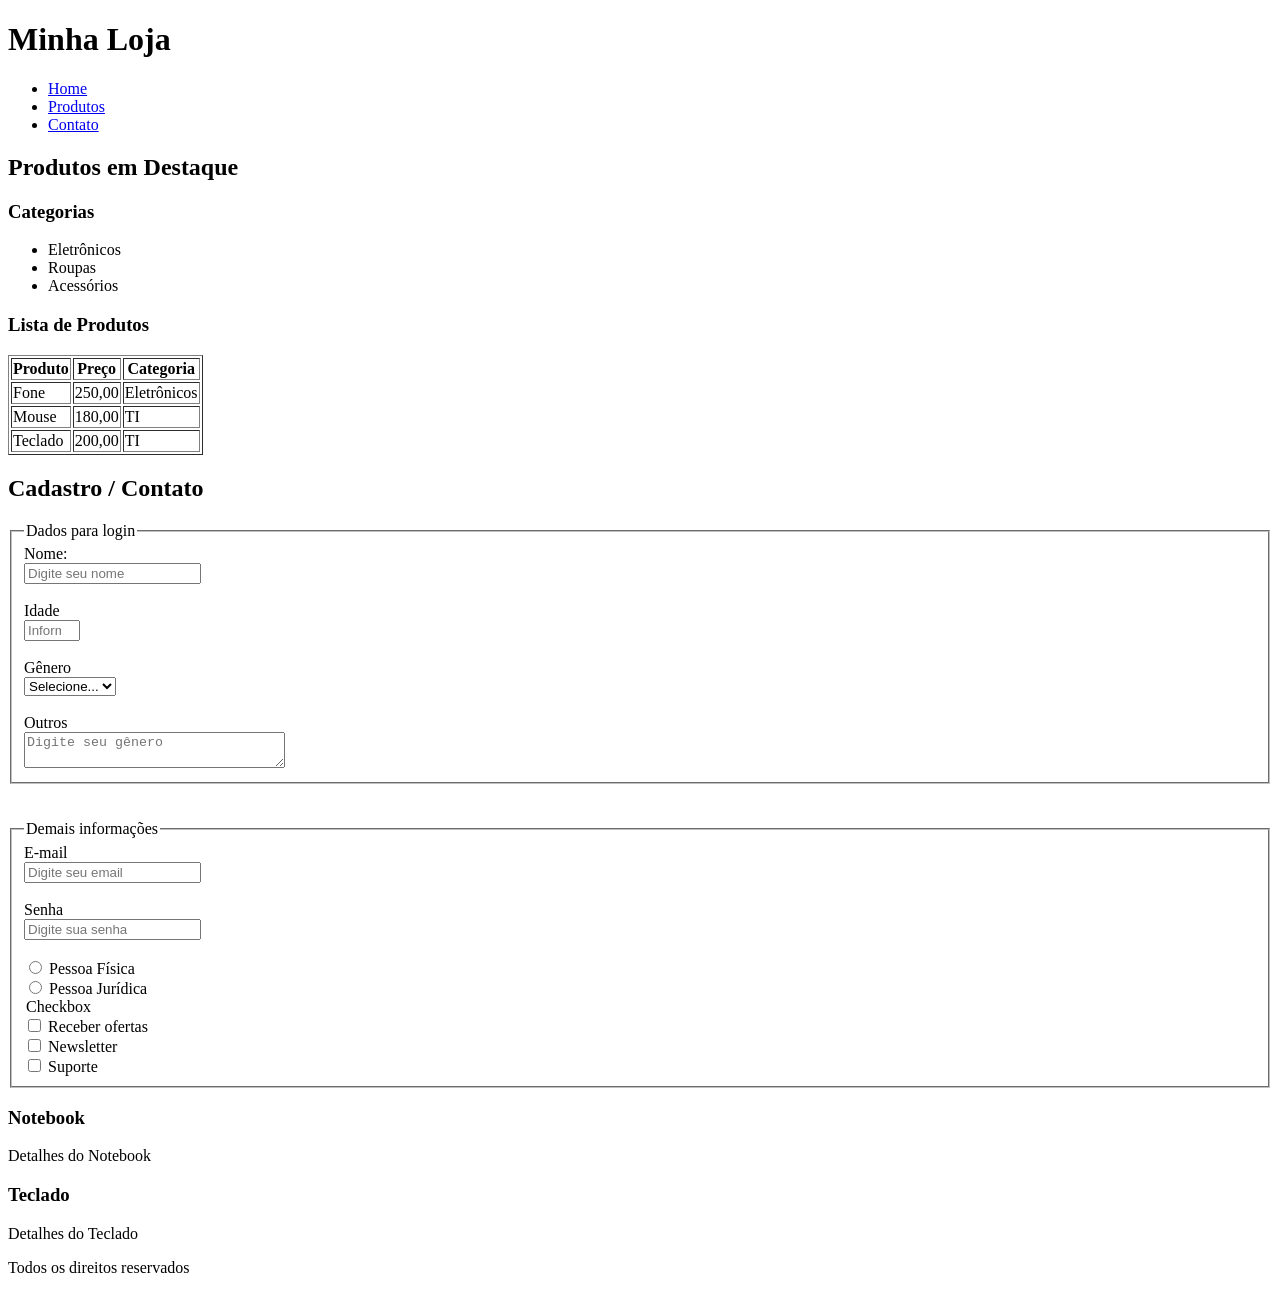
==== index.html @ afaea358 "formulario index" ====
<!DOCTYPE html>
<html lang="pt-BR">
<head>
  <meta charset="UTF-8" />
  <meta name="viewport" content="width=device-width, initial-scale=1.0" />
  <title>Minha Loja</title>
</head>
<body>

  <!-- Cabeçalho -->
  <header class="header">
    <h1>Minha Loja</h1>

    <nav class="nav-menu">
      <ul>
        <li><a href="#home">Home</a></li>
        <li><a href="#produtos">Produtos</a></li>
        <li><a href="#contato">Contato</a></li>
      </ul>
    </nav>
  </header>

  <main id="home">

    <!-- Produtos -->
    <section class="products" id="produtos">
      <h2>Produtos em Destaque</h2>

      <!-- Lista de categorias -->
      <aside class="categories">
        <h3>Categorias</h3>

        <ul>
          <li>Eletrônicos</li>
          <li>Roupas</li>
          <li>Acessórios</li>
        </ul>
      </aside>

      <!-- Tabela de produtos -->
      <section class="product-list">
        <h3>Lista de Produtos</h3>

        <table border="1">
          <thead>
            <tr>
              <th>Produto</th>
              <th>Preço</th>
              <th>Categoria</th>
            </tr>
          </thead>

          <tbody>
            <tr>
              <td>Fone</td>
              <td>250,00</td>
              <td>Eletrônicos</td>
            </tr>

            <tr>
              <td>Mouse</td>
              <td>180,00</td>
              <td>TI</td>
            </tr>

            <tr>
              <td>Teclado</td>
              <td>200,00</td>
              <td>TI</td>
            </tr>
          </tbody>
        </table>
      </section>

      <!--Formulário-->
      <section id="contato">
        <h2>Cadastro / Contato</h2>
        <form class="form-contato" method="post" action="servidor.php">
         
         <fieldset>
         <legend>Dados para login</legend>
          <label for="nome">Nome:</label> <br />
          <input
          type="text"
          name="nome"
          id="nome"
          placeholder="Digite seu nome"
          required
          minlength="3"
          />
          <br> <br>

          <label for="idade">Idade</label> <br />
          <input
          type="number"
          name="idade"
          id="idade"
          placeholder="Informe sua idade"
          min="18"
          max="120"
          required/>
          <br> <br>

      
          <label for="genero">Gênero</label> <br />
          <select name="category" id="genero">
          <option value="">Selecione...</option>
          <option value="feminino">Feminino</option>
          <option value="masculino">Masculino</option>
          <option value="outro">Outro</option>
          </select>
          <br> <br>
          
          <label for="genero">Outros</label> <br />
          <textarea 
          id="outro" 
          name="outro" 
          rows="2" 
          cols="30"
          maxlength="25" 
          placeholder="Digite seu gênero"></textarea>

          </fieldset>
          <br> <br>
          
          <fieldset>
          <legend>Demais informações</legend>
          <label for="email">E-mail</label> <br>
          <input
          type="email"
          name="email"
          id="email"
          placeholder="Digite seu email"
          required />
          <br> <br>

          <label for="senha">Senha</label> <br />
          <input
          type="password"
          name="senha"
          id="senha"
          placeholder="Digite sua senha"
          required
          minlength="8"/>

          <br />
          <br />
          
          <input type="radio" name="client-type" id="radio-pf" value="pf" />
          <label for="radio-pf">Pessoa Física</label>
          <br />
          <input type="radio" name="client-type" id="radio-pj" value="pj" />
          <label for="radio-pj">Pessoa Jurídica</label>
        
             <legend>Checkbox</legend>
          <input
          type="checkbox"
          name="preferences"
          id="check-offers"
          value="offers"
        />
        <!-- ...value="offers" checked/> deixa pré-selecionado-->
        <label for="check-offers">Receber ofertas</label>
        <br />
        <input
          type="checkbox"
          name="preferences"
          id="check-news"
          value="news"
        />
        <label for="check-news">Newsletter</label>
        <br />
        <input type="checkbox" name="preferences" id="check-sup" value="sup" />
        <label for="check-sup">Suporte</label>

          </fieldset>
          

          
          
        

        </form>
      </section>

      <!-- Artigos -->
      <article>
        <h3>Notebook</h3>
        <p>Detalhes do Notebook</p>
      </article>

      <article>
        <h3>Teclado</h3>
        <p>Detalhes do Teclado</p>
      </article>
    </section>



  </main>

  <footer class="footer">
    <p>Todos os direitos reservados</p>
  </footer>

</body>
</html>
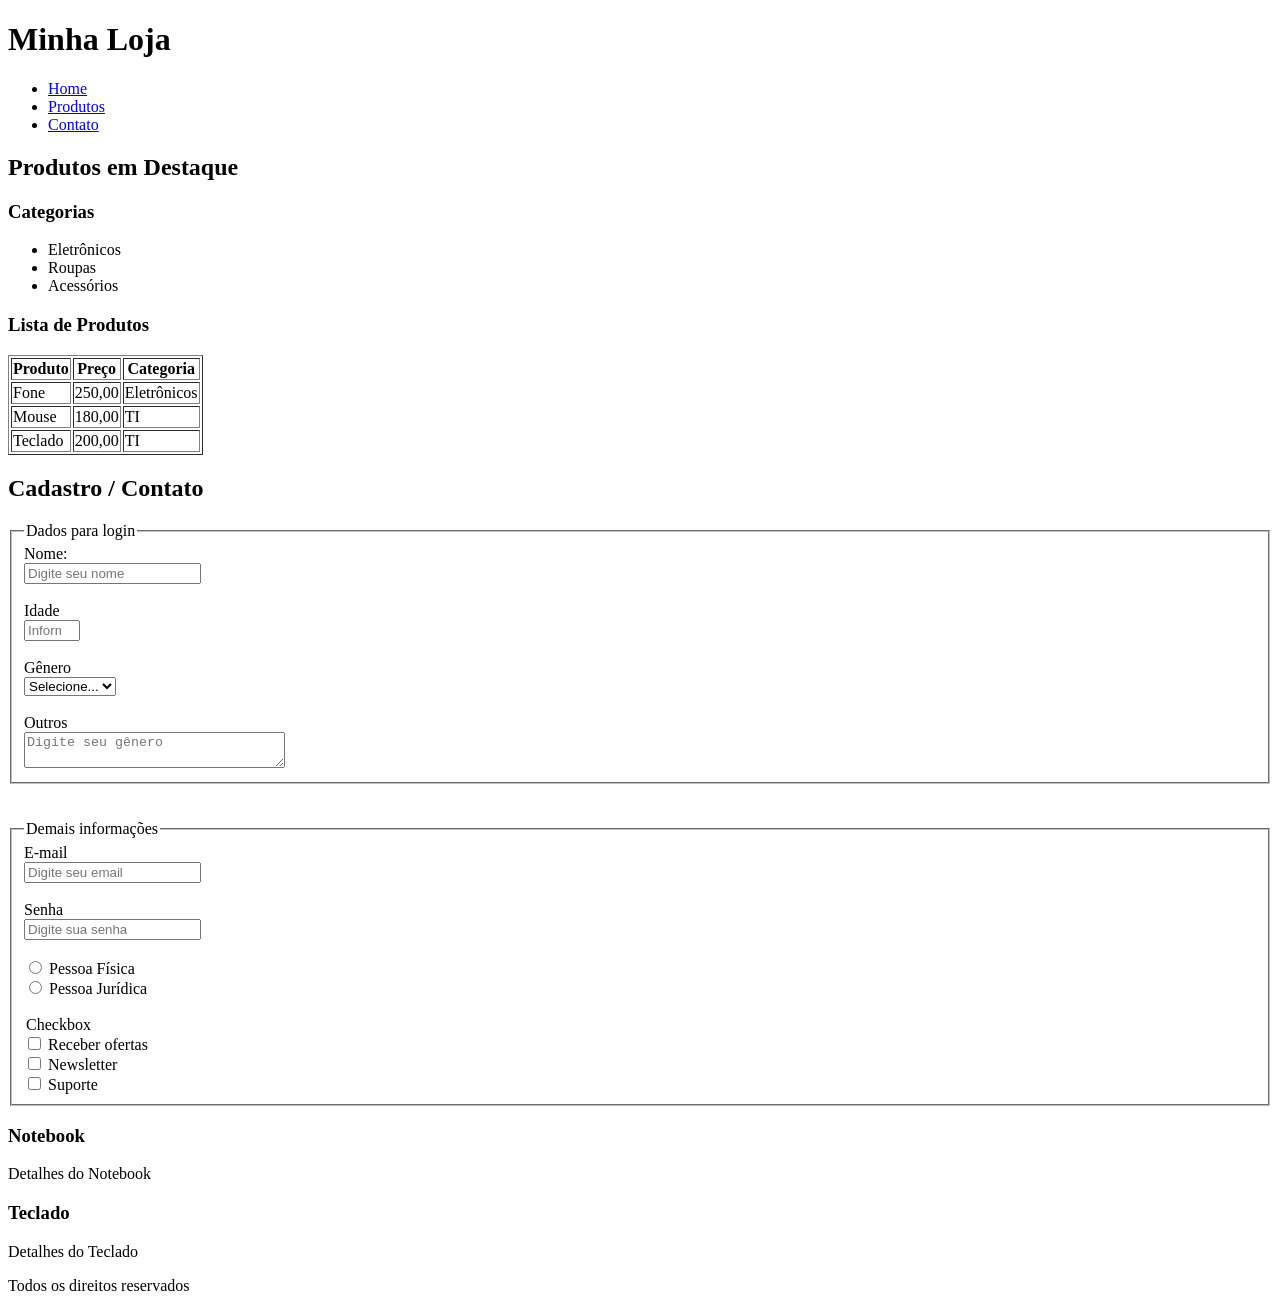
==== commit 6d929fb8: "arquivos multimidia" ====
--- a/index.html
+++ b/index.html
@@ -151,8 +151,9 @@
           <br />
           <input type="radio" name="client-type" id="radio-pj" value="pj" />
           <label for="radio-pj">Pessoa Jurídica</label>
-        
-             <legend>Checkbox</legend>
+            
+          <br> <br>
+          <legend>Checkbox</legend>
           <input
           type="checkbox"
           name="preferences"
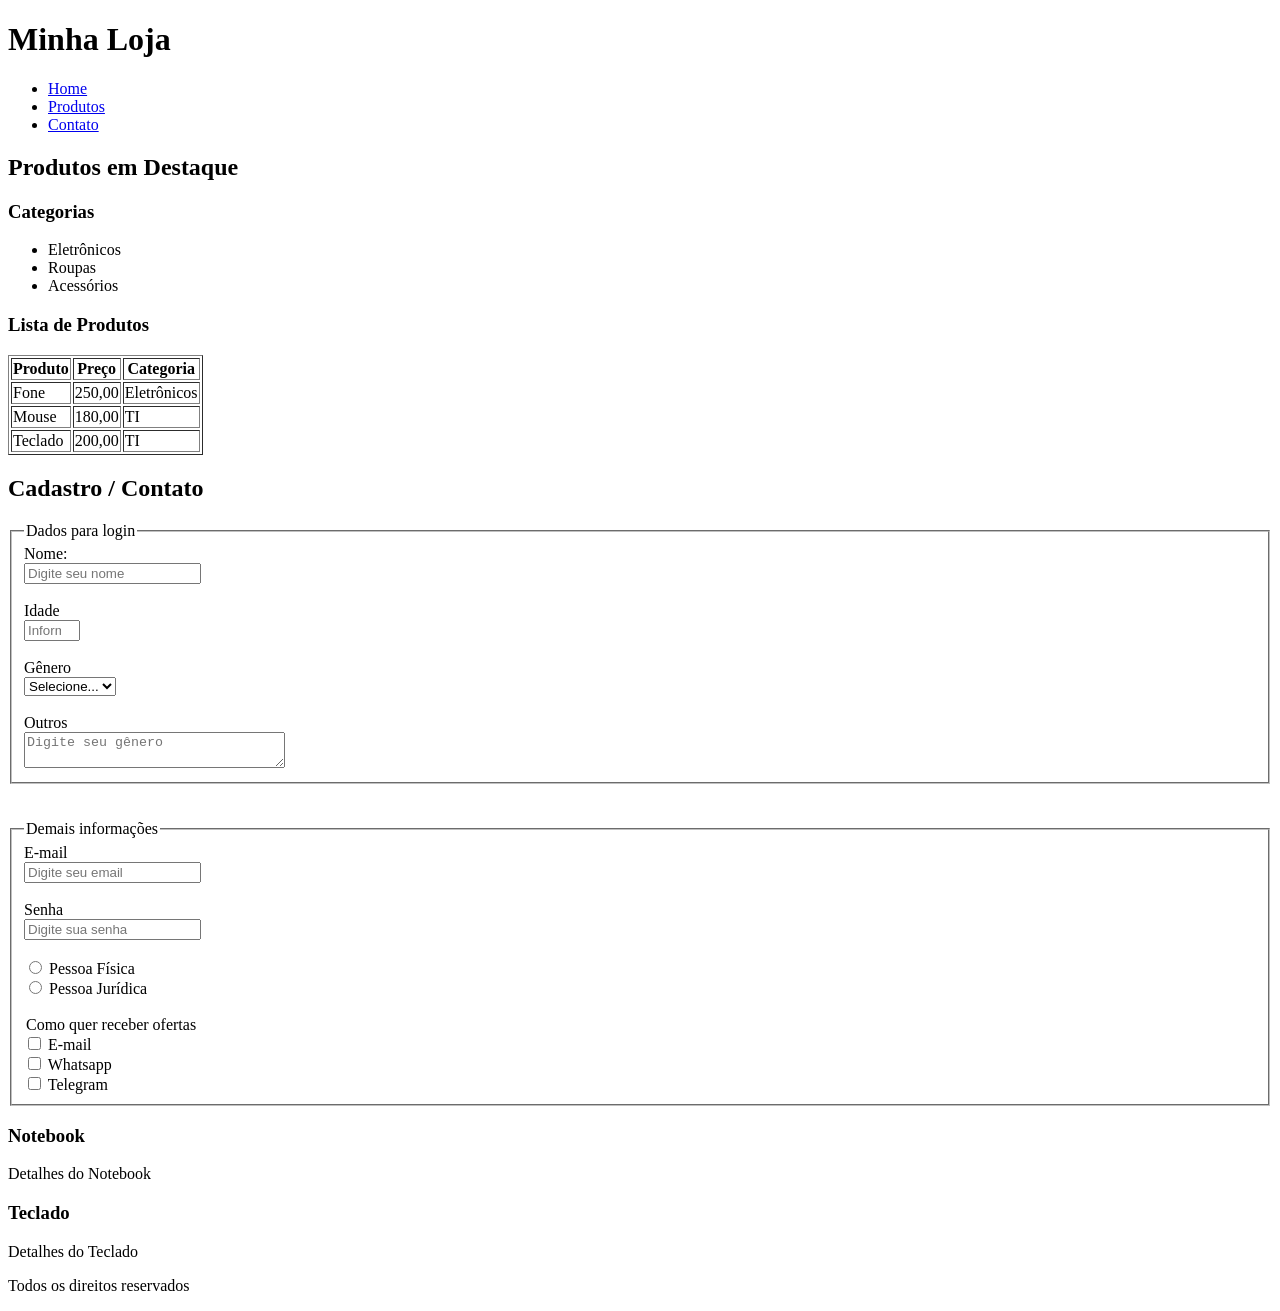
==== commit c6bff115: "criação de imagens.html" ====
--- a/index.html
+++ b/index.html
@@ -1,208 +1,207 @@
-<!DOCTYPE html>
+<!doctype html>
 <html lang="pt-BR">
-<head>
-  <meta charset="UTF-8" />
-  <meta name="viewport" content="width=device-width, initial-scale=1.0" />
-  <title>Minha Loja</title>
-</head>
-<body>
-
-  <!-- Cabeçalho -->
-  <header class="header">
-    <h1>Minha Loja</h1>
-
-    <nav class="nav-menu">
-      <ul>
-        <li><a href="#home">Home</a></li>
-        <li><a href="#produtos">Produtos</a></li>
-        <li><a href="#contato">Contato</a></li>
-      </ul>
-    </nav>
-  </header>
-
-  <main id="home">
-
-    <!-- Produtos -->
-    <section class="products" id="produtos">
-      <h2>Produtos em Destaque</h2>
-
-      <!-- Lista de categorias -->
-      <aside class="categories">
-        <h3>Categorias</h3>
-
+  <head>
+    <meta charset="UTF-8" />
+    <meta name="viewport" content="width=device-width, initial-scale=1.0" />
+    <title>Minha Loja</title>
+  </head>
+  <body>
+    <!-- Cabeçalho -->
+    <header class="header">
+      <h1>Minha Loja</h1>
+
+      <nav class="nav-menu">
         <ul>
-          <li>Eletrônicos</li>
-          <li>Roupas</li>
-          <li>Acessórios</li>
+          <li><a href="#home">Home</a></li>
+          <li><a href="#produtos">Produtos</a></li>
+          <li><a href="#contato">Contato</a></li>
         </ul>
-      </aside>
-
-      <!-- Tabela de produtos -->
-      <section class="product-list">
-        <h3>Lista de Produtos</h3>
-
-        <table border="1">
-          <thead>
-            <tr>
-              <th>Produto</th>
-              <th>Preço</th>
-              <th>Categoria</th>
-            </tr>
-          </thead>
-
-          <tbody>
-            <tr>
-              <td>Fone</td>
-              <td>250,00</td>
-              <td>Eletrônicos</td>
-            </tr>
-
-            <tr>
-              <td>Mouse</td>
-              <td>180,00</td>
-              <td>TI</td>
-            </tr>
-
-            <tr>
-              <td>Teclado</td>
-              <td>200,00</td>
-              <td>TI</td>
-            </tr>
-          </tbody>
-        </table>
+      </nav>
+    </header>
+
+    <main id="home">
+      <!-- Produtos -->
+      <section class="products" id="produtos">
+        <h2>Produtos em Destaque</h2>
+
+        <!-- Lista de categorias -->
+        <aside class="categories">
+          <h3>Categorias</h3>
+
+          <ul>
+            <li>Eletrônicos</li>
+            <li>Roupas</li>
+            <li>Acessórios</li>
+          </ul>
+        </aside>
+
+        <!-- Tabela de produtos -->
+        <section class="product-list">
+          <h3>Lista de Produtos</h3>
+
+          <table border="1">
+            <thead>
+              <tr>
+                <th>Produto</th>
+                <th>Preço</th>
+                <th>Categoria</th>
+              </tr>
+            </thead>
+
+            <tbody>
+              <tr>
+                <td>Fone</td>
+                <td>250,00</td>
+                <td>Eletrônicos</td>
+              </tr>
+
+              <tr>
+                <td>Mouse</td>
+                <td>180,00</td>
+                <td>TI</td>
+              </tr>
+
+              <tr>
+                <td>Teclado</td>
+                <td>200,00</td>
+                <td>TI</td>
+              </tr>
+            </tbody>
+          </table>
+        </section>
+
+        <!--Formulário-->
+        <section id="contato">
+          <h2>Cadastro / Contato</h2>
+          <form class="form-contato" method="post" action="servidor.php">
+            <fieldset>
+              <legend>Dados para login</legend>
+              <label for="nome">Nome:</label> <br />
+              <input
+                type="text"
+                name="nome"
+                id="nome"
+                placeholder="Digite seu nome"
+                required
+                minlength="3"
+              />
+              <br />
+              <br />
+
+              <label for="idade">Idade</label> <br />
+              <input
+                type="number"
+                name="idade"
+                id="idade"
+                placeholder="Informe sua idade"
+                min="18"
+                max="120"
+                required
+              />
+              <br />
+              <br />
+
+              <label for="genero">Gênero</label> <br />
+              <select name="category" id="genero">
+                <option value="">Selecione...</option>
+                <option value="feminino">Feminino</option>
+                <option value="masculino">Masculino</option>
+                <option value="outro">Outro</option>
+              </select>
+              <br />
+              <br />
+
+              <label for="genero">Outros</label> <br />
+              <textarea
+                id="outro"
+                name="outro"
+                rows="2"
+                cols="30"
+                maxlength="25"
+                placeholder="Digite seu gênero"
+              ></textarea>
+            </fieldset>
+            <br />
+            <br />
+
+            <fieldset>
+              <legend>Demais informações</legend>
+              <label for="email">E-mail</label> <br />
+              <input
+                type="email"
+                name="email"
+                id="email"
+                placeholder="Digite seu email"
+                required
+              />
+              <br />
+              <br />
+
+              <label for="senha">Senha</label> <br />
+              <input
+                type="password"
+                name="senha"
+                id="senha"
+                placeholder="Digite sua senha"
+                required
+                minlength="8"
+              />
+
+              <br />
+              <br />
+
+              <input type="radio" name="client-type" id="radio-pf" value="pf" />
+              <label for="radio-pf">Pessoa Física</label>
+              <br />
+              <input type="radio" name="client-type" id="radio-pj" value="pj" />
+              <label for="radio-pj">Pessoa Jurídica</label>
+
+              <br />
+              <br />
+              <legend>Como quer receber ofertas</legend>
+              <input
+                type="checkbox"
+                name="preferences"
+                id="check-offers"
+                value="offers"
+              />
+              <!-- ...value="offers" checked/> deixa pré-selecionado-->
+              <label for="check-offers">E-mail</label>
+              <br />
+              <input
+                type="checkbox"
+                name="preferences"
+                id="check-news"
+                value="news"
+              />
+              <label for="check-news">Whatsapp</label>
+              <br />
+              <input
+                type="checkbox"
+                name="preferences"
+                id="check-sup"
+                value="sup"
+              />
+              <label for="check-sup">Telegram</label>
+            </fieldset>
+          </form>
+        </section>
+
+        <!-- Artigos -->
+        <article>
+          <h3>Notebook</h3>
+          <p>Detalhes do Notebook</p>
+        </article>
+
+        <article>
+          <h3>Teclado</h3>
+          <p>Detalhes do Teclado</p>
+        </article>
       </section>
-
-      <!--Formulário-->
-      <section id="contato">
-        <h2>Cadastro / Contato</h2>
-        <form class="form-contato" method="post" action="servidor.php">
-         
-         <fieldset>
-         <legend>Dados para login</legend>
-          <label for="nome">Nome:</label> <br />
-          <input
-          type="text"
-          name="nome"
-          id="nome"
-          placeholder="Digite seu nome"
-          required
-          minlength="3"
-          />
-          <br> <br>
-
-          <label for="idade">Idade</label> <br />
-          <input
-          type="number"
-          name="idade"
-          id="idade"
-          placeholder="Informe sua idade"
-          min="18"
-          max="120"
-          required/>
-          <br> <br>
-
-      
-          <label for="genero">Gênero</label> <br />
-          <select name="category" id="genero">
-          <option value="">Selecione...</option>
-          <option value="feminino">Feminino</option>
-          <option value="masculino">Masculino</option>
-          <option value="outro">Outro</option>
-          </select>
-          <br> <br>
-          
-          <label for="genero">Outros</label> <br />
-          <textarea 
-          id="outro" 
-          name="outro" 
-          rows="2" 
-          cols="30"
-          maxlength="25" 
-          placeholder="Digite seu gênero"></textarea>
-
-          </fieldset>
-          <br> <br>
-          
-          <fieldset>
-          <legend>Demais informações</legend>
-          <label for="email">E-mail</label> <br>
-          <input
-          type="email"
-          name="email"
-          id="email"
-          placeholder="Digite seu email"
-          required />
-          <br> <br>
-
-          <label for="senha">Senha</label> <br />
-          <input
-          type="password"
-          name="senha"
-          id="senha"
-          placeholder="Digite sua senha"
-          required
-          minlength="8"/>
-
-          <br />
-          <br />
-          
-          <input type="radio" name="client-type" id="radio-pf" value="pf" />
-          <label for="radio-pf">Pessoa Física</label>
-          <br />
-          <input type="radio" name="client-type" id="radio-pj" value="pj" />
-          <label for="radio-pj">Pessoa Jurídica</label>
-            
-          <br> <br>
-          <legend>Checkbox</legend>
-          <input
-          type="checkbox"
-          name="preferences"
-          id="check-offers"
-          value="offers"
-        />
-        <!-- ...value="offers" checked/> deixa pré-selecionado-->
-        <label for="check-offers">Receber ofertas</label>
-        <br />
-        <input
-          type="checkbox"
-          name="preferences"
-          id="check-news"
-          value="news"
-        />
-        <label for="check-news">Newsletter</label>
-        <br />
-        <input type="checkbox" name="preferences" id="check-sup" value="sup" />
-        <label for="check-sup">Suporte</label>
-
-          </fieldset>
-          
-
-          
-          
-        
-
-        </form>
-      </section>
-
-      <!-- Artigos -->
-      <article>
-        <h3>Notebook</h3>
-        <p>Detalhes do Notebook</p>
-      </article>
-
-      <article>
-        <h3>Teclado</h3>
-        <p>Detalhes do Teclado</p>
-      </article>
-    </section>
-
-
-
-  </main>
-
-  <footer class="footer">
-    <p>Todos os direitos reservados</p>
-  </footer>
-
-</body>
-</html>+    </main>
+
+    <footer class="footer">
+      <p>Todos os direitos reservados</p>
+    </footer>
+  </body>
+</html>
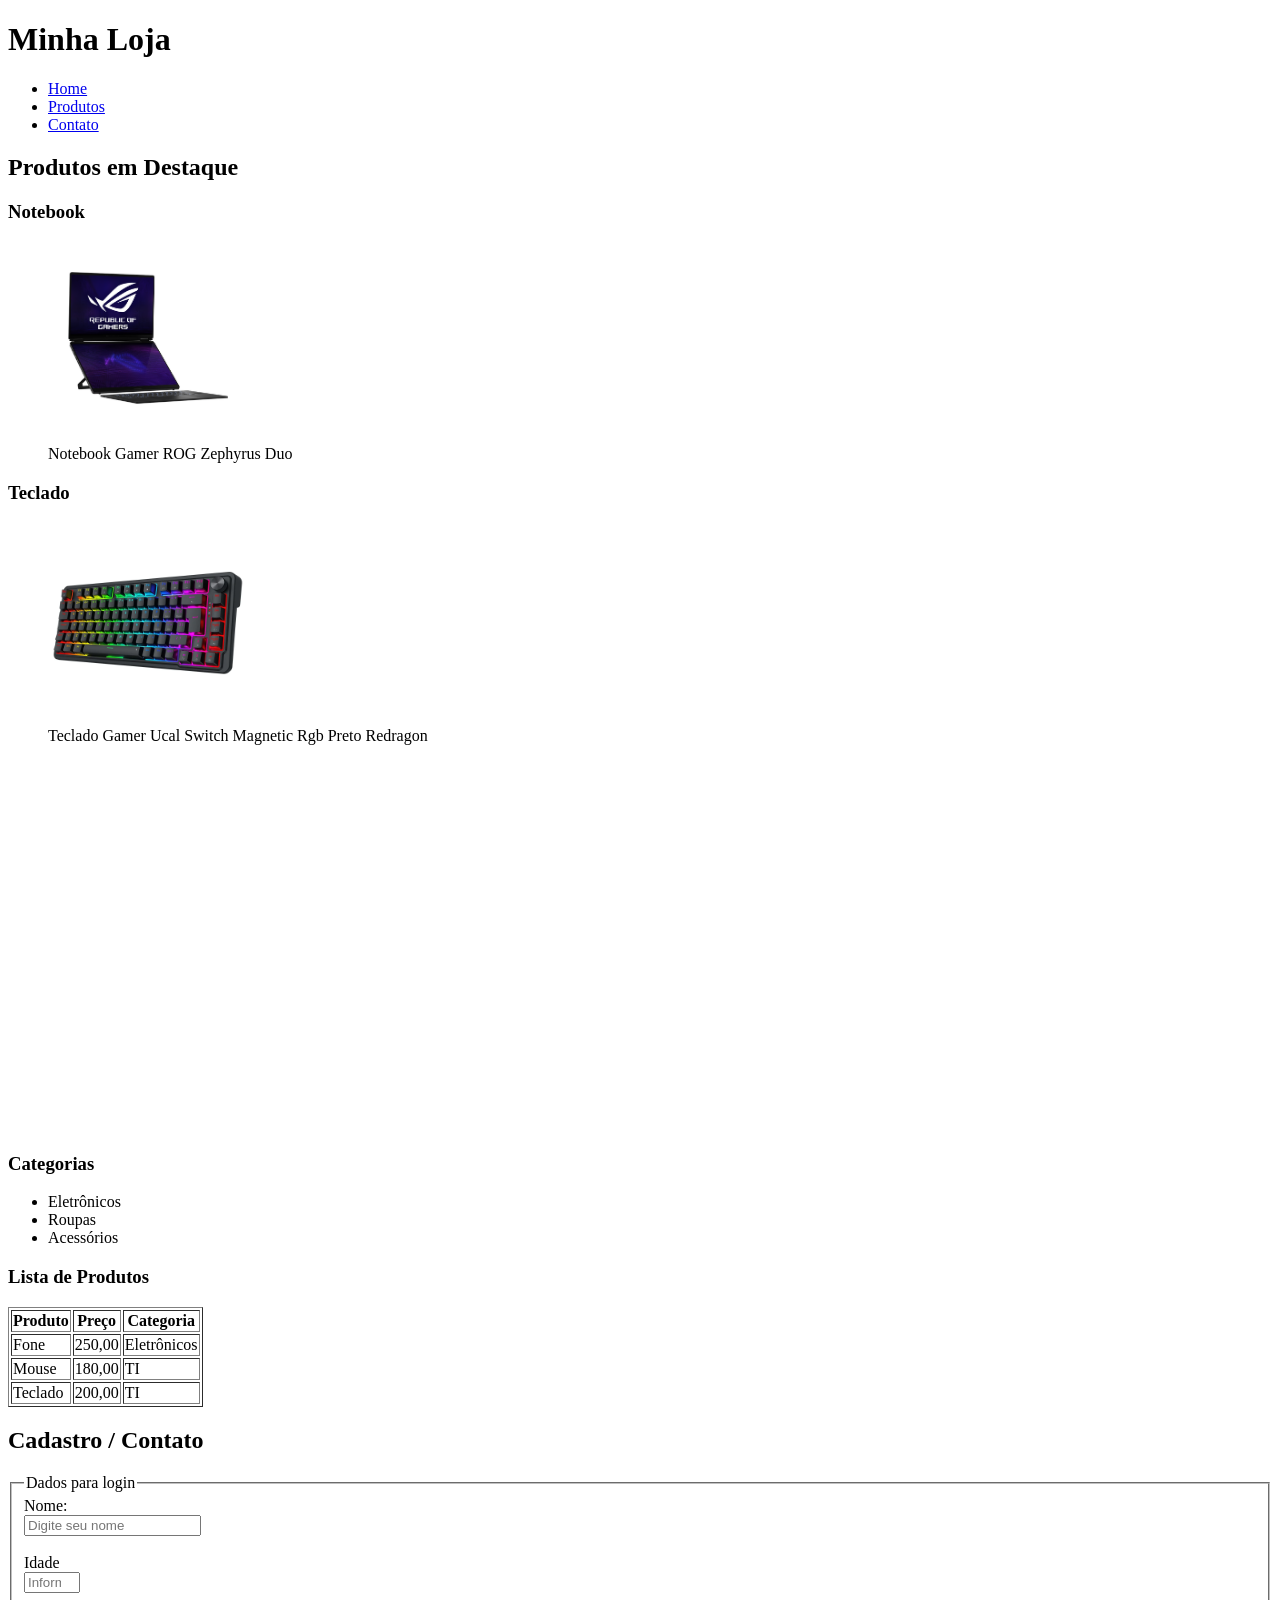
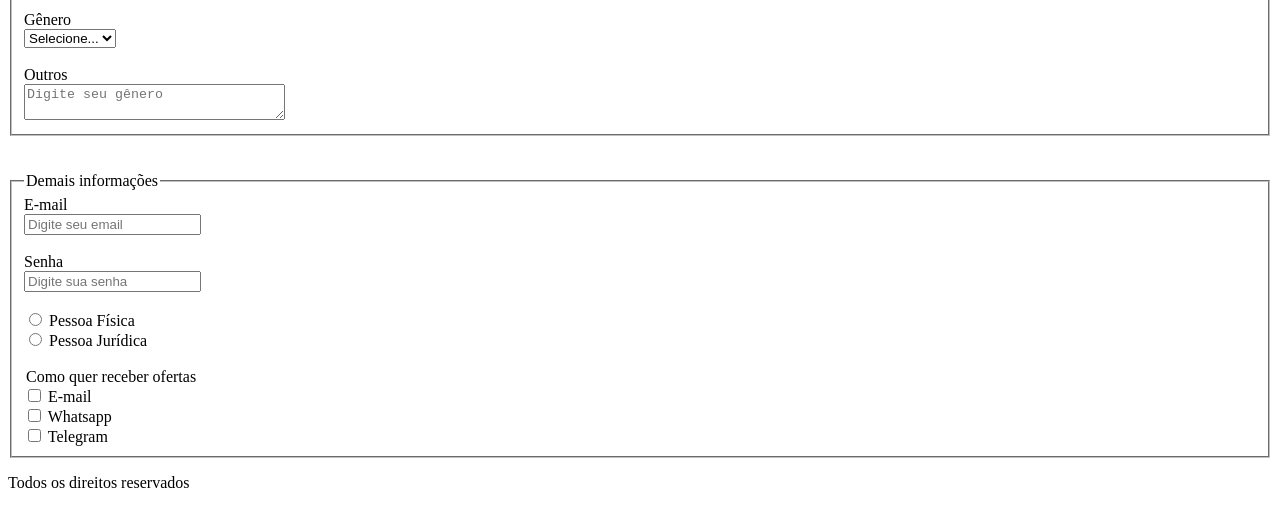
==== commit 4d32c1cb: "atualizando index add multmidia" ====
--- a/index.html
+++ b/index.html
@@ -23,6 +23,57 @@
       <!-- Produtos -->
       <section class="products" id="produtos">
         <h2>Produtos em Destaque</h2>
+
+        <!-- Artigos -->
+        <article class="product-card">
+          <h3>Notebook</h3>
+          <figure>
+            <img
+              src="img/notebook.webp"
+              width="200"
+              loading="lazy"
+              alt="Notebook Gamer"
+            />
+            <figcaption>Notebook Gamer ROG Zephyrus Duo</figcaption>
+          </figure>
+        </article>
+
+        <article>
+          <h3>Teclado</h3>
+          <figure>
+            <img
+              src="img/teclado.webp"
+              width="200"
+              loading="lazy"
+              alt="Teclado Gamer"
+            />
+            <figcaption>
+              Teclado Gamer Ucal Switch Magnetic Rgb Preto Redragon
+            </figcaption>
+          </figure>
+        </article>
+          <br> <br>
+        <section class="promo-video">
+          <iframe
+            width="560"
+            height="315"
+            src="https://www.youtube.com/embed/XgaKOAwiVOw?si=0saX8XLECy2ePJ6V"
+            title="YouTube video player"
+            frameborder="0"
+            allow="
+              accelerometer;
+              autoplay;
+              clipboard-write;
+              encrypted-media;
+              gyroscope;
+              picture-in-picture;
+              web-share;
+            "
+            referrerpolicy="strict-origin-when-cross-origin"
+            allowfullscreen
+          ></iframe>
+        </section>
+        <br> 
 
         <!-- Lista de categorias -->
         <aside class="categories">
@@ -186,17 +237,6 @@
             </fieldset>
           </form>
         </section>
-
-        <!-- Artigos -->
-        <article>
-          <h3>Notebook</h3>
-          <p>Detalhes do Notebook</p>
-        </article>
-
-        <article>
-          <h3>Teclado</h3>
-          <p>Detalhes do Teclado</p>
-        </article>
       </section>
     </main>
 
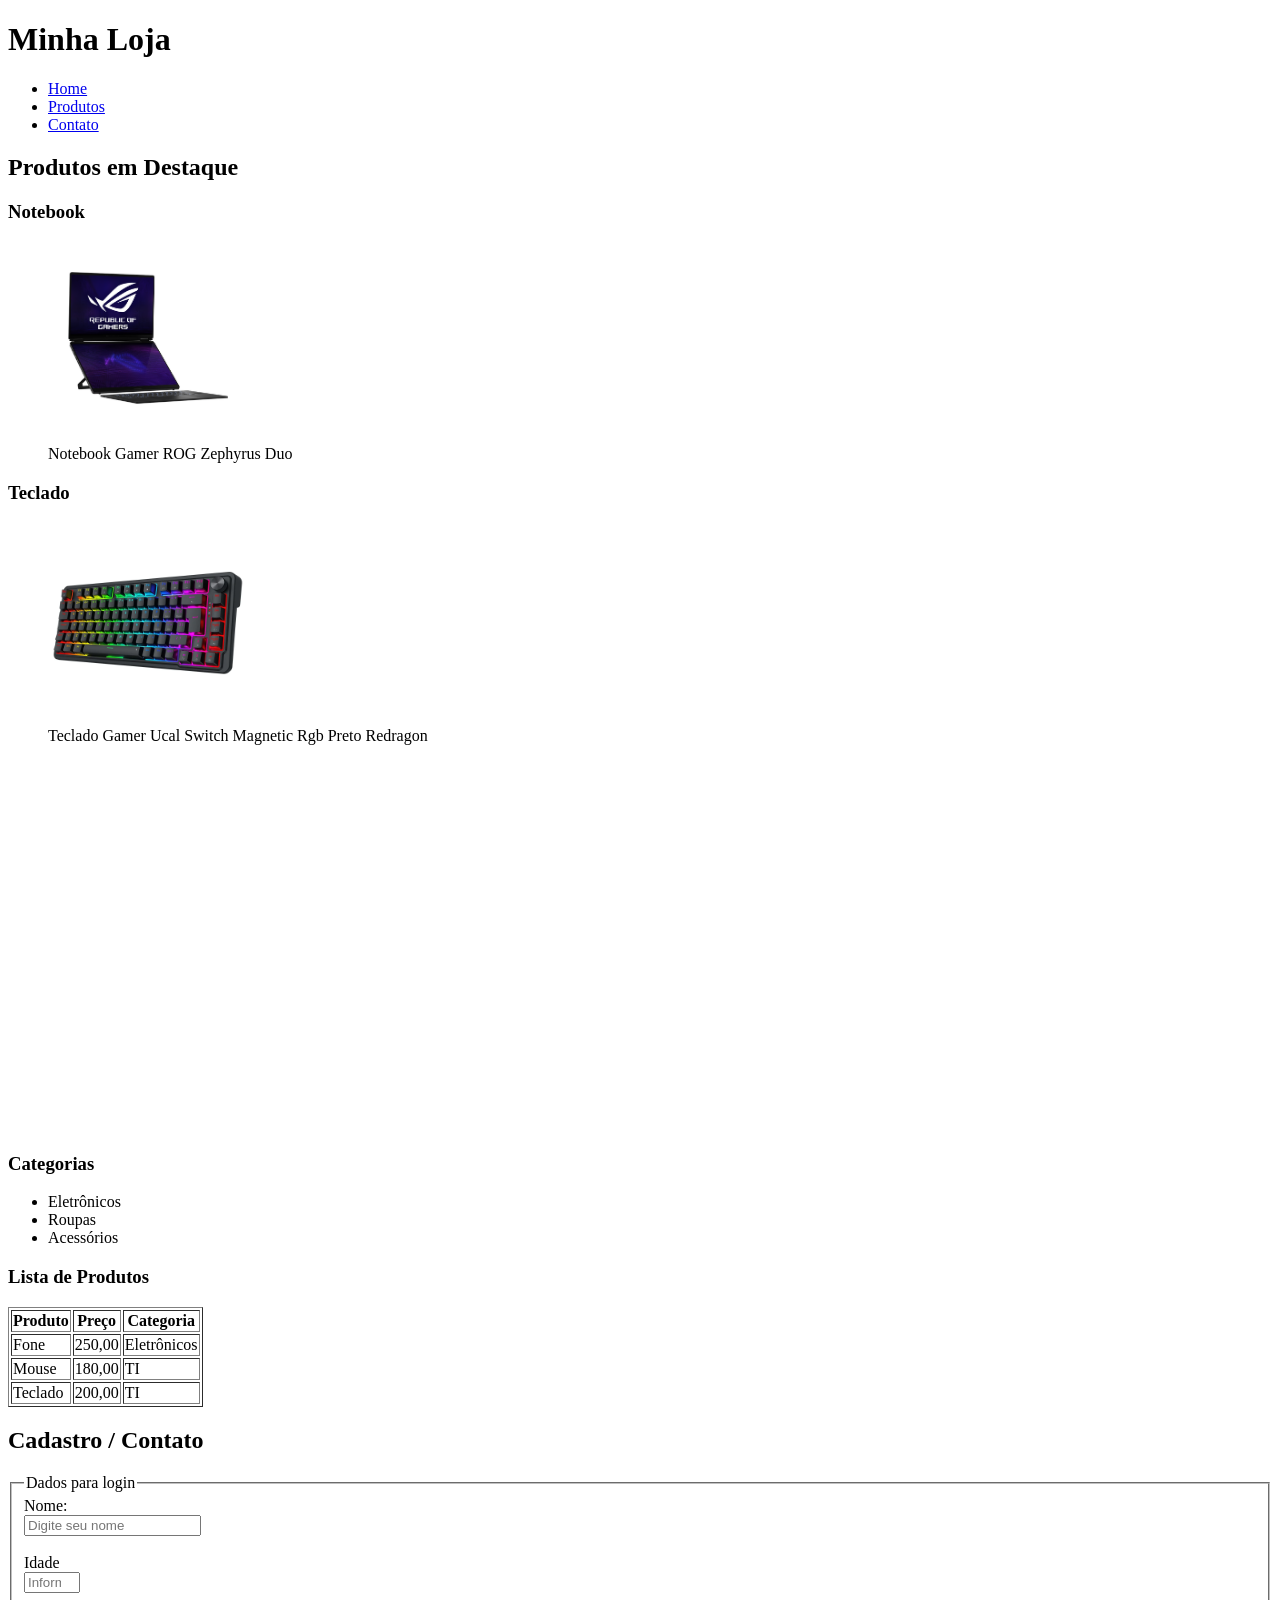
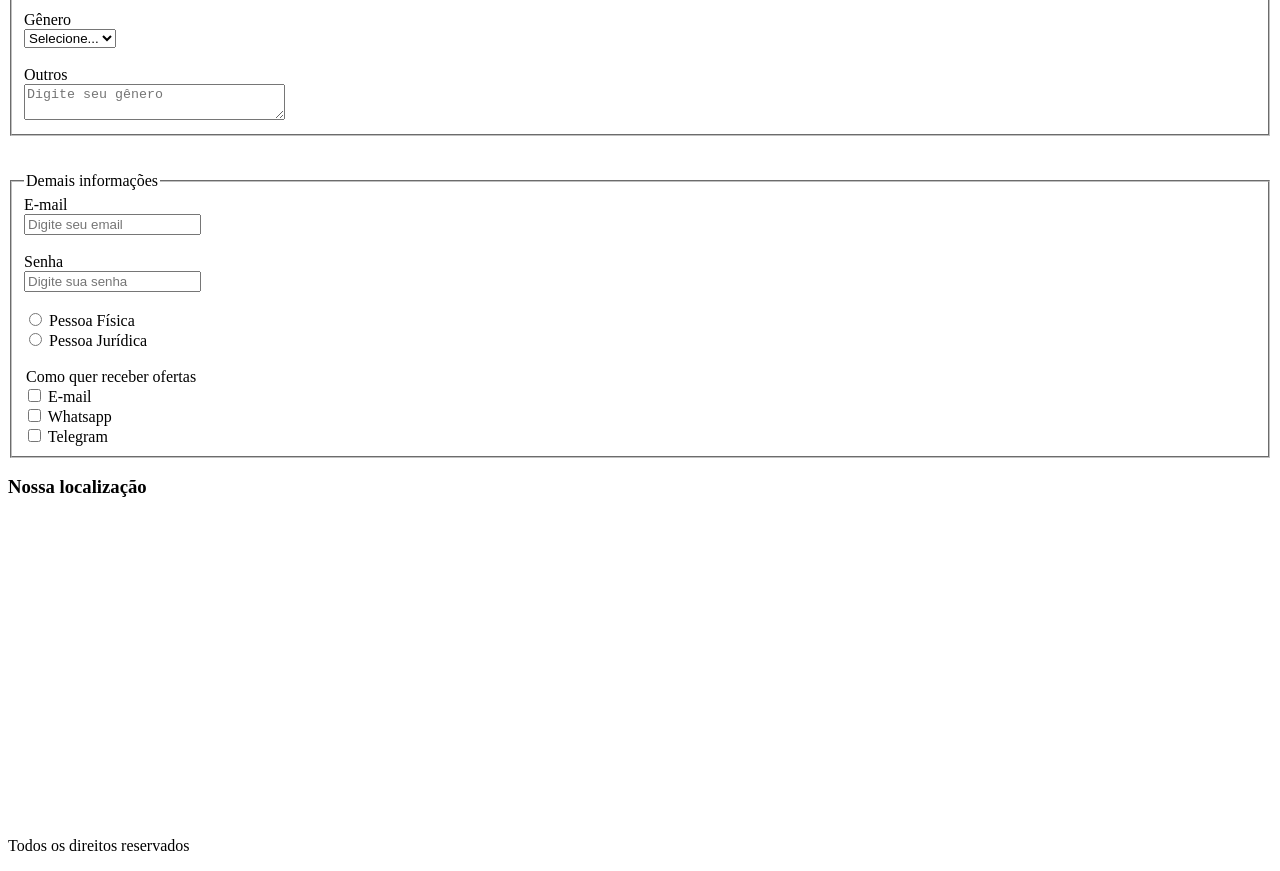
==== commit 8814cf9f: "add localização" ====
--- a/index.html
+++ b/index.html
@@ -241,6 +241,17 @@
     </main>
 
     <footer class="footer">
+     
+      <h3>Nossa localização</h3>
+      <iframe
+      src="https://www.google.com/maps/embed?pb=!1m18!1m12!1m3!1d14700.346199392541!2d-43.20862306403402!3d-22.9101783028719!2m3!1f0!2f0!3f0!3m2!1i1024!2i768!4f13.1!3m3!1m2!1s0x997f0c4e687185%3A0x973c7a140b9b61fa!2sEdif%C3%ADcio%20Eco%20Sapuca%C3%AD!5e0!3m2!1spt-BR!2sbr!4v1783607168253!5m2!1spt-BR!2sbr"
+      width="400"
+      height="300"
+      style="border: 0"
+      allowfullscreen=""
+      loading="lazy"
+      referrerpolicy="strict-origin-when-cross-origin"
+    ></iframe>
       <p>Todos os direitos reservados</p>
     </footer>
   </body>
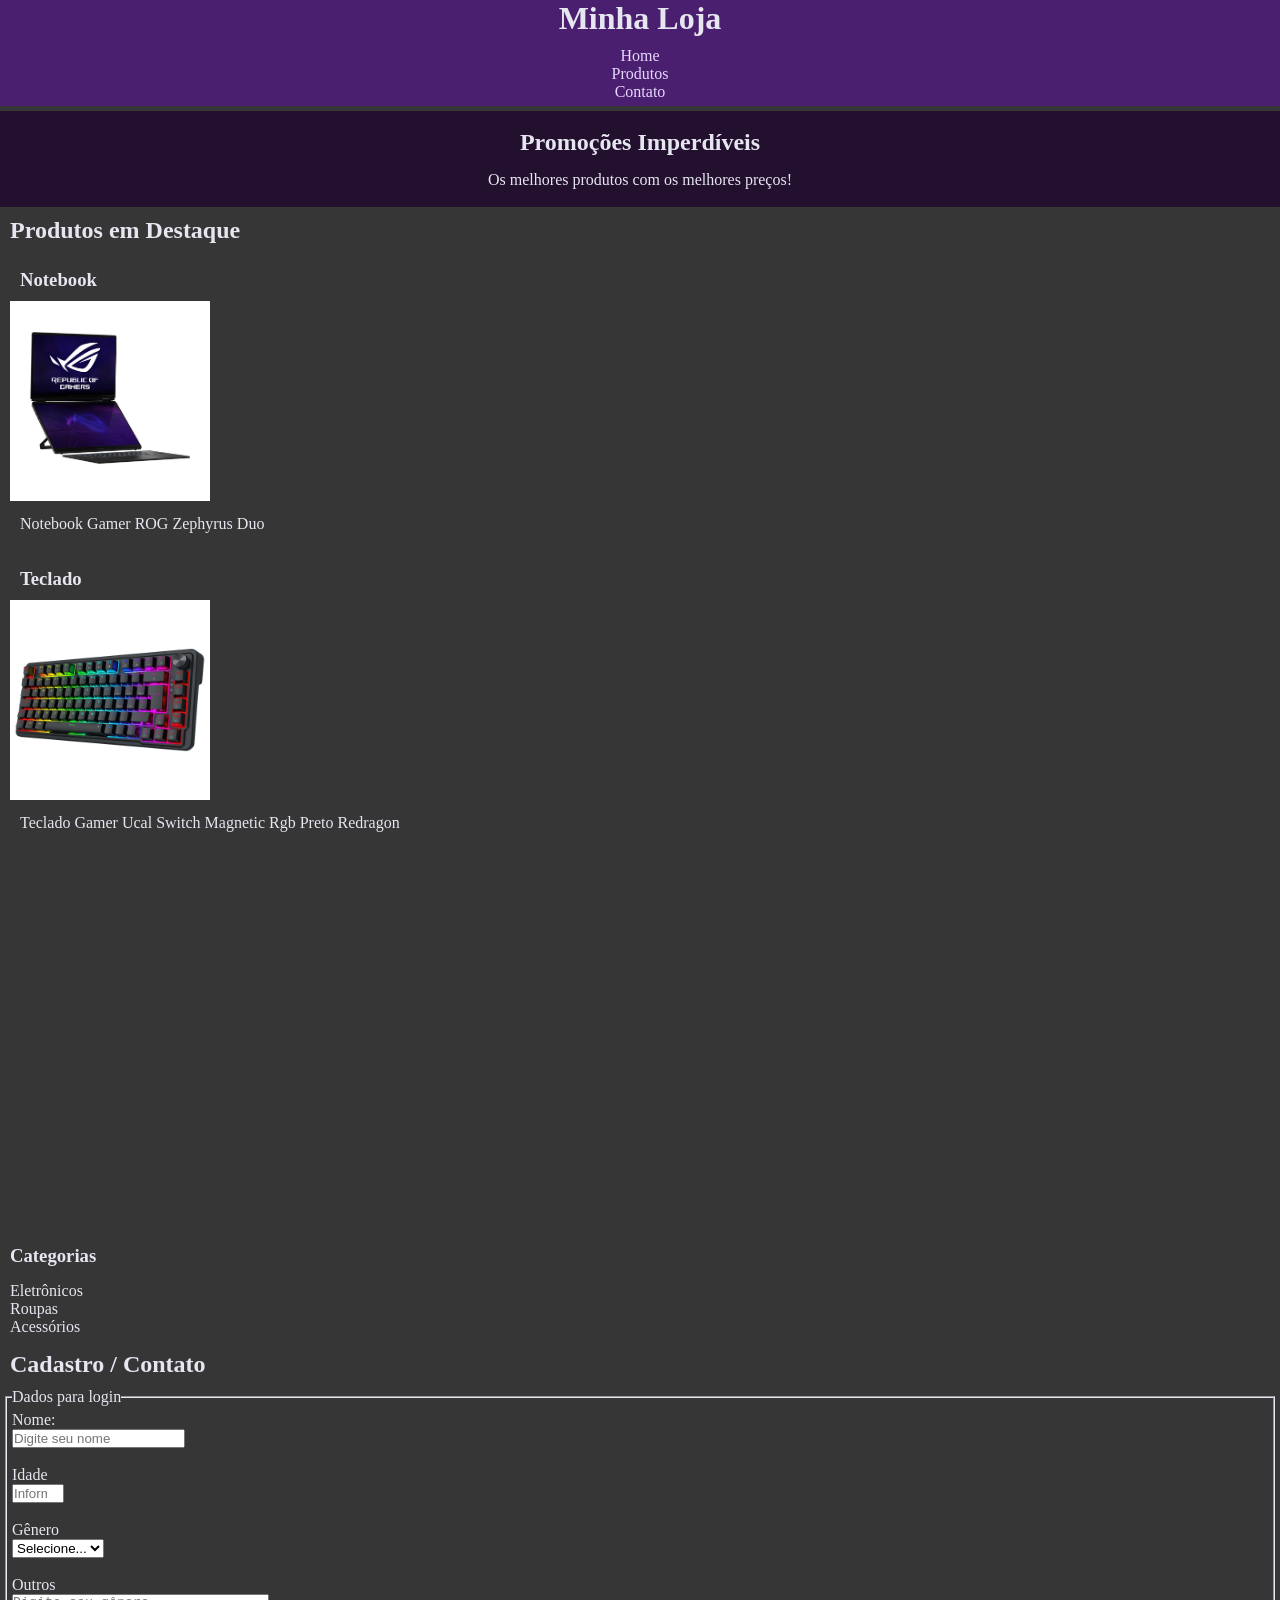
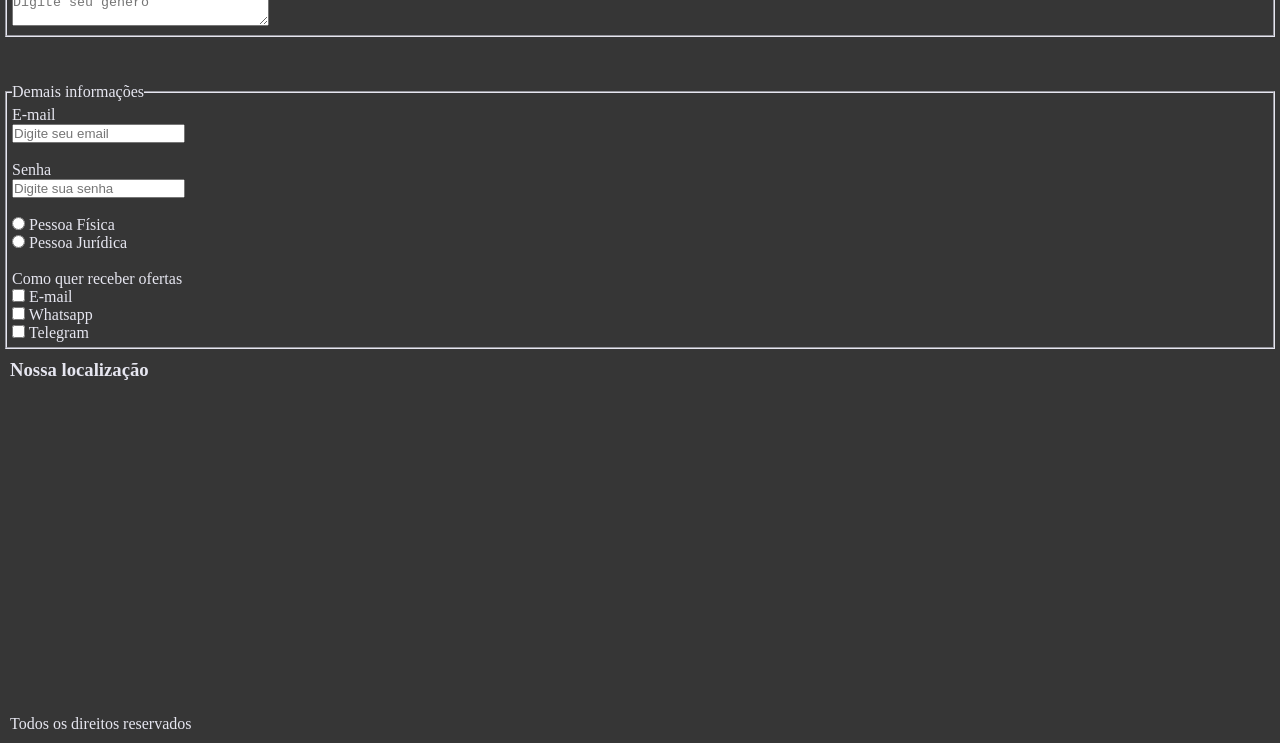
==== commit 8c3b4050: "css position" ====
--- a/index.html
+++ b/index.html
@@ -4,6 +4,7 @@
     <meta charset="UTF-8" />
     <meta name="viewport" content="width=device-width, initial-scale=1.0" />
     <title>Minha Loja</title>
+    <link rel="stylesheet" href="css/style.css">
   </head>
   <body>
     <!-- Cabeçalho -->
@@ -20,6 +21,13 @@
     </header>
 
     <main id="home">
+
+      <!-- Banner -->
+      <section class="banner" aria-label="Destaque principal">
+      <h2>Promoções Imperdíveis</h2>
+      <p>Os melhores produtos com os melhores preços!</p>
+</section>
+
       <!-- Produtos -->
       <section class="products" id="produtos">
         <h2>Produtos em Destaque</h2>
@@ -74,7 +82,8 @@
           ></iframe>
         </section>
         <br> 
-
+        
+        
         <!-- Lista de categorias -->
         <aside class="categories">
           <h3>Categorias</h3>
@@ -87,6 +96,7 @@
         </aside>
 
         <!-- Tabela de produtos -->
+        <!--
         <section class="product-list">
           <h3>Lista de Produtos</h3>
 
@@ -119,7 +129,9 @@
               </tr>
             </tbody>
           </table>
-        </section>
+        </section> 
+        -->
+        
 
         <!--Formulário-->
         <section id="contato">
--- a/css/style.css
+++ b/css/style.css
@@ -0,0 +1,89 @@
+
+*{
+    margin: 0;
+    padding: 0;
+    box-sizing: border-box;
+}
+
+
+
+header{
+
+    background-color: #4a1f6f;
+    padding: 20;
+    margin: 20;
+     text-align: center;
+}
+
+.banner{
+
+    background-color: #23102f;
+ color: white;
+ padding: 8px;
+text-align: center;
+
+}
+
+body{
+
+    background-color:#363636 ;
+
+}
+
+table{
+
+    color: rgb(230, 230, 240);
+    border-color: rgb(230, 230, 240);
+}
+
+fieldset{
+
+    color: rgb(230, 230, 240);
+    border-color: rgb(230, 230, 240);
+     margin: 5px;
+    padding: 5px;
+}
+
+h1{
+
+    color: rgb(230, 230, 240);
+     text-align: center;
+    
+}
+
+h2, h3, p{
+    color: rgb(230, 230, 240);
+     margin: 5px;
+    padding: 5px;
+}
+
+ul, figcaption{
+    color:  rgb(230, 230, 240);
+     margin: 5px;
+    padding: 5px;
+}
+
+a{
+    color: #e7d8ff;
+    text-decoration: none;
+    transition: 0.3s;
+}
+
+a:hover{
+    text-decoration: underline;
+   
+}
+
+article{
+
+     margin: 5px;
+    padding: 5px;
+
+}
+
+iframe{
+
+     margin: 5px;
+    padding: 5px;
+
+}
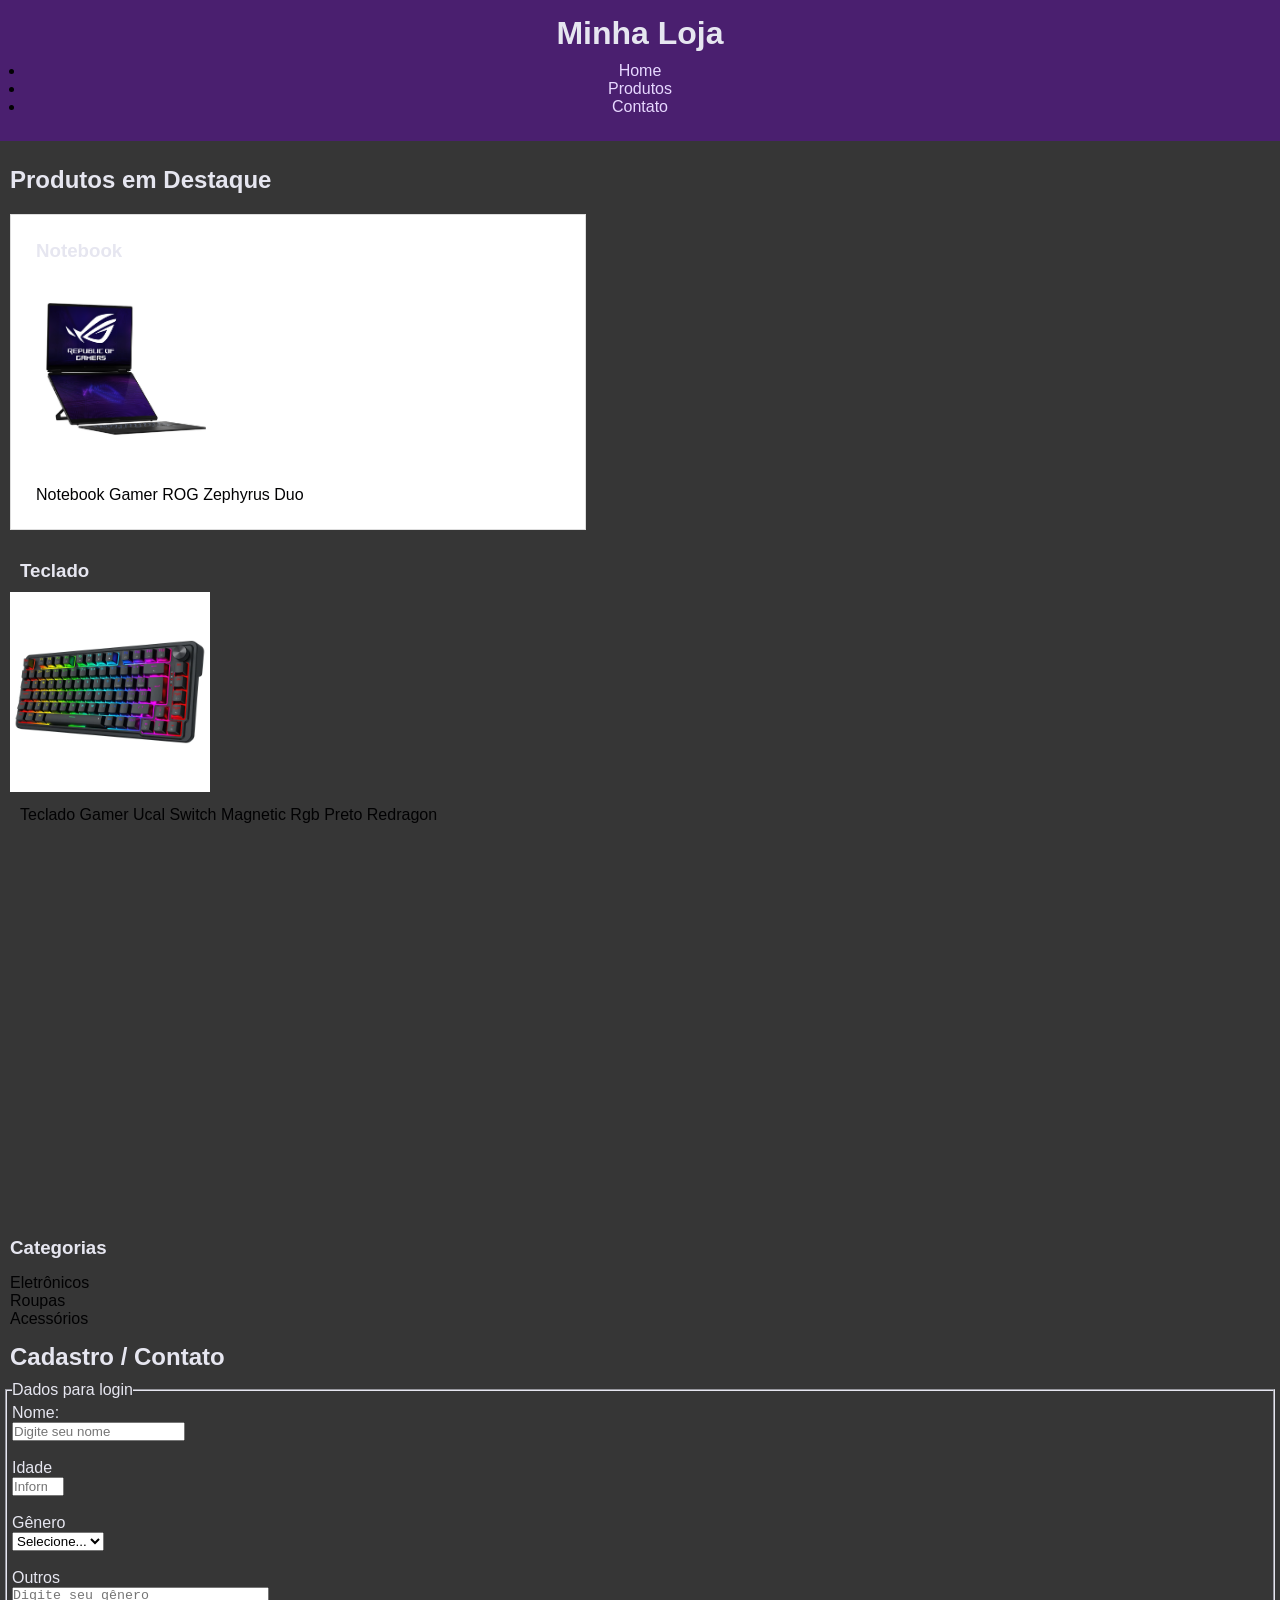
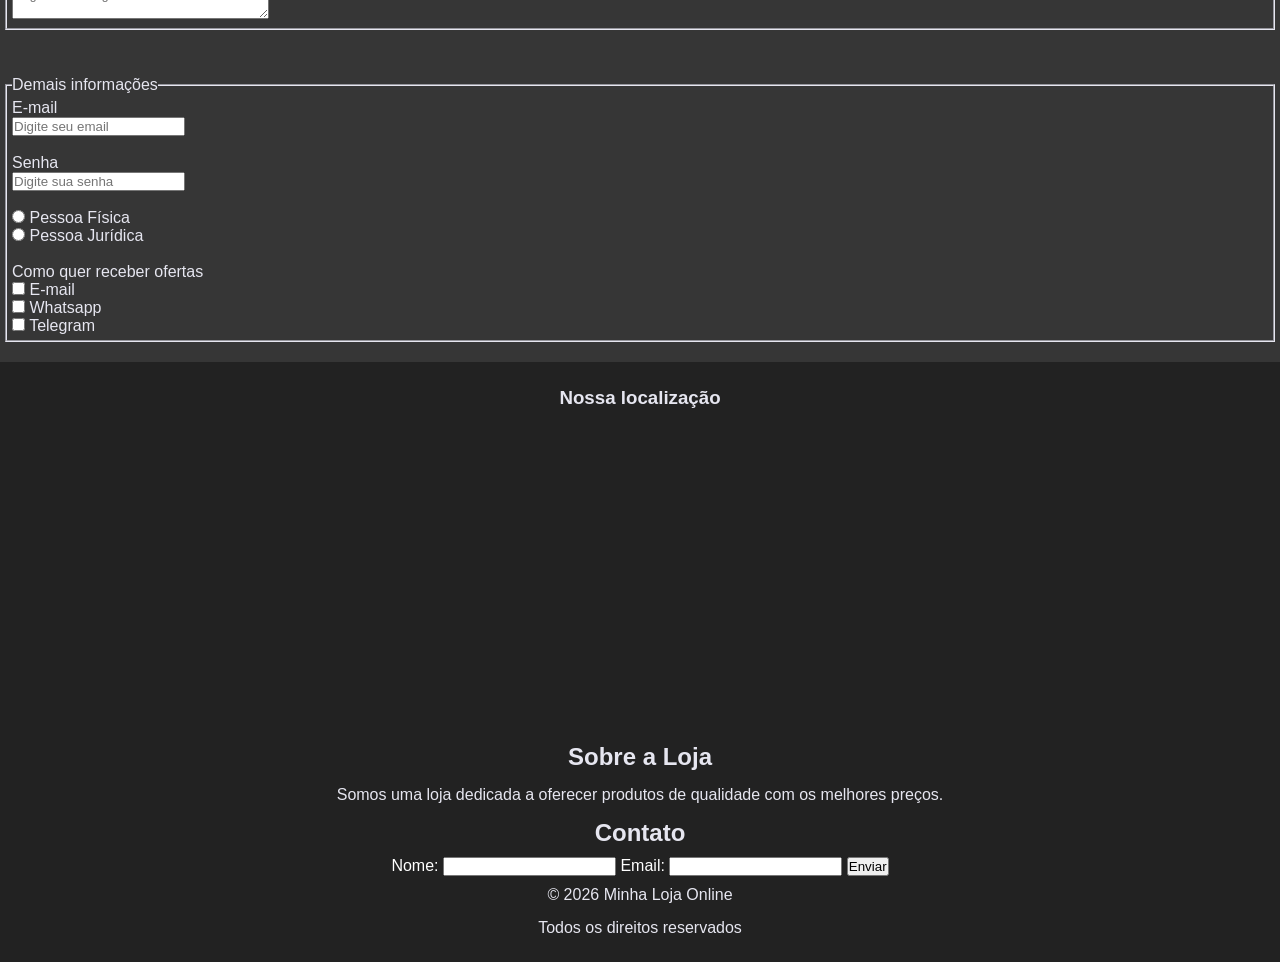
==== commit 132b1fb5: "flexbox" ====
--- a/index.html
+++ b/index.html
@@ -264,6 +264,32 @@
       loading="lazy"
       referrerpolicy="strict-origin-when-cross-origin"
     ></iframe>
+     <h2>Sobre a Loja</h2>
+        <p>
+          Somos uma loja dedicada a oferecer produtos de qualidade com os
+          melhores preços.
+        </p>
+      </section>
+
+      <!-- Contato -->
+      <section id="contato" class="contact">
+        <h2>Contato</h2>
+
+        <form aria-label="Formulário de contato">
+          <label for="nome">Nome:</label>
+          <input type="text" id="nome" required />
+
+          <label for="email">Email:</label>
+          <input type="email" id="email" required />
+
+          <button type="submit">Enviar</button>
+        </form>
+      </section>
+    </main>
+
+    <footer>
+      <p>&copy; 2026 Minha Loja Online</p>
+    </footer>
       <p>Todos os direitos reservados</p>
     </footer>
   </body>
--- a/css/style.css
+++ b/css/style.css
@@ -10,23 +10,29 @@
 header{
 
     background-color: #4a1f6f;
-    padding: 20;
-    margin: 20;
-     text-align: center;
+   color: white;
+ padding: 15px;
+ position: fixed;
+ width: 100%;
+ top: 0;
+ z-index: 1000;
+ text-align: center;
 }
 
 .banner{
 
     background-color: #23102f;
- color: white;
- padding: 8px;
-text-align: center;
+    color: white;
+    padding: 20px;
+    margin: 20px;
+    border-radius: 8px;
+}
 
-}
 
 body{
 
     background-color:#363636 ;
+    font-family: Arial, sans-serif;
 
 }
 
@@ -58,7 +64,7 @@
 }
 
 ul, figcaption{
-    color:  rgb(230, 230, 240);
+    color:  rgb(2, 2, 3);
      margin: 5px;
     padding: 5px;
 }
@@ -86,4 +92,30 @@
      margin: 5px;
     padding: 5px;
 
+}
+
+/* Produtos lado a lado (inline-block) */
+.product-card {
+    display: inline-block;
+    width: 45%;
+    background-color: white;
+    border: 1px solid #ddd;
+    padding: 15px;
+    margin: 10px;
+    vertical-align: top;
+}
+
+/* Hover nos produtos */
+.product-card:hover {
+    transform: scale(1.02);
+    border-color: #1e90ff;
+}
+
+/* Rodapé */
+.footer {
+    background-color: #222;
+    color: white;
+    text-align: center;
+    padding: 15px;
+    margin-top: 20px;
 }
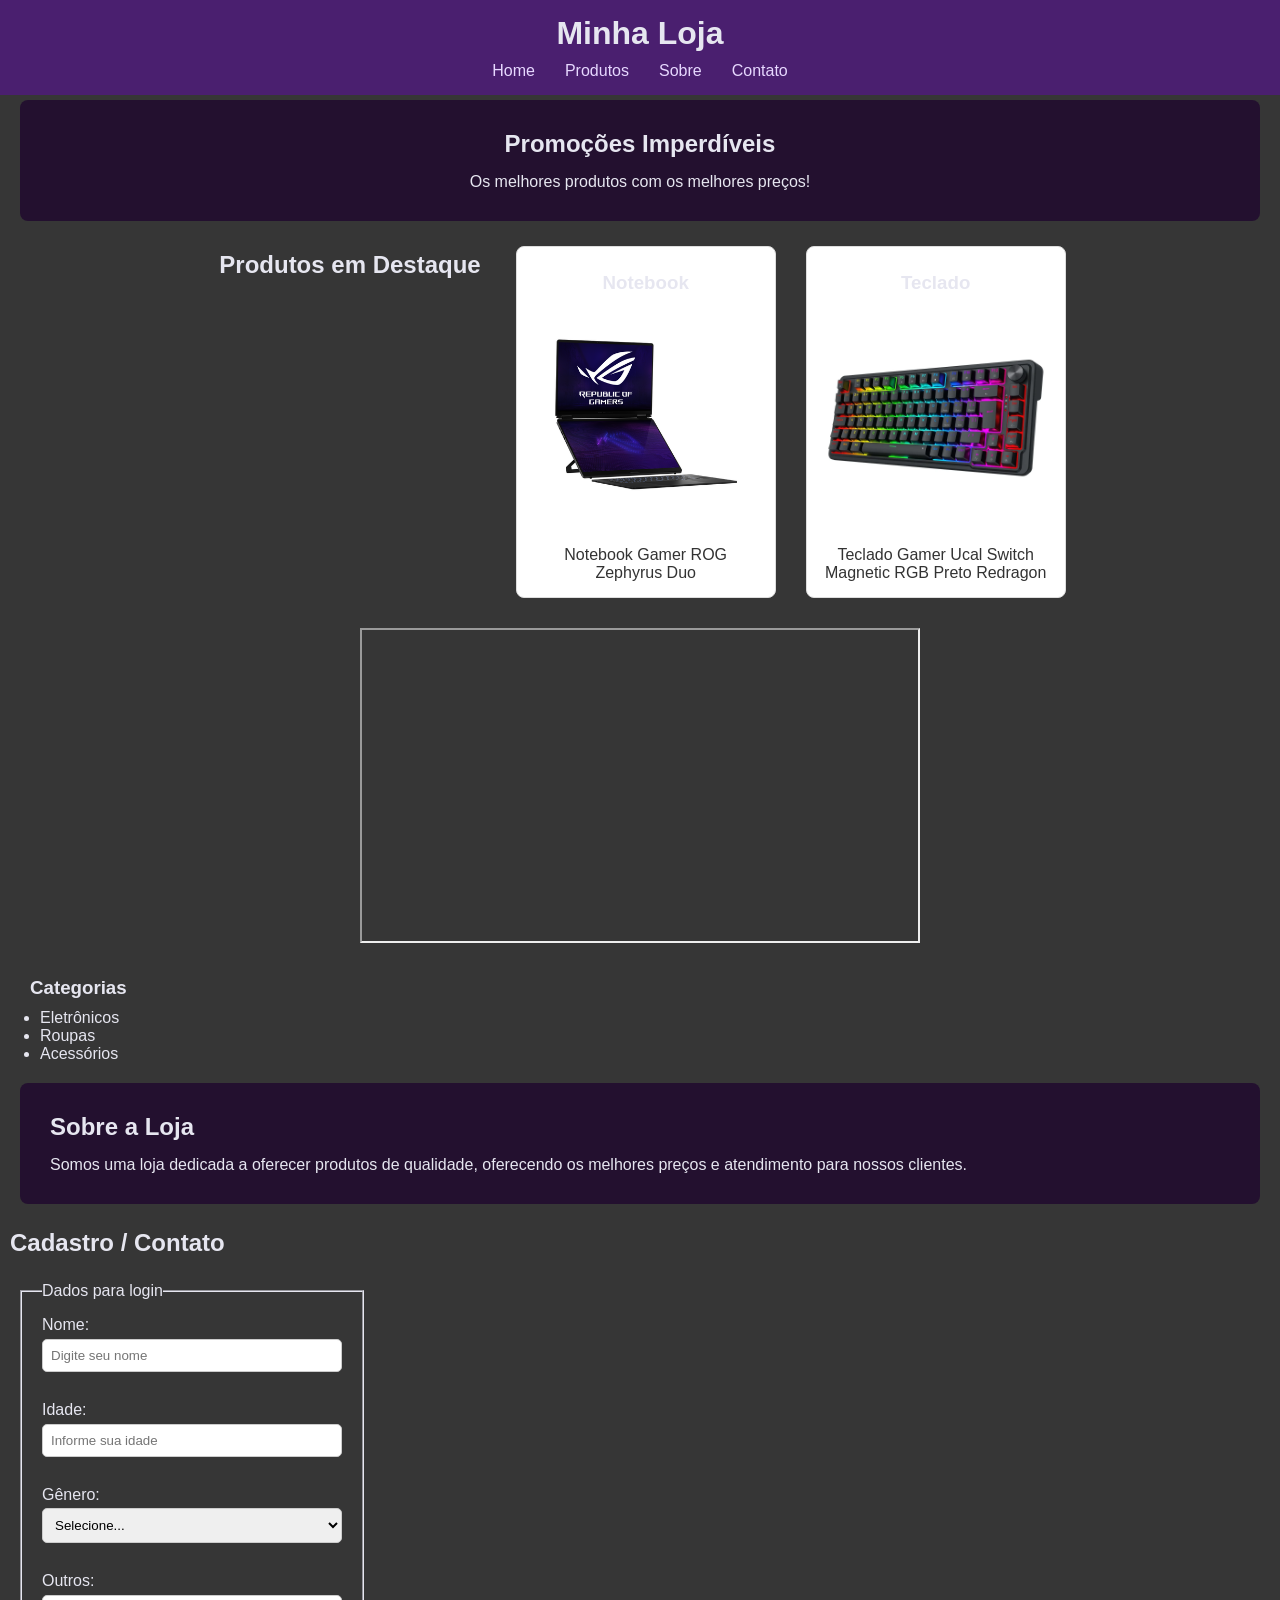
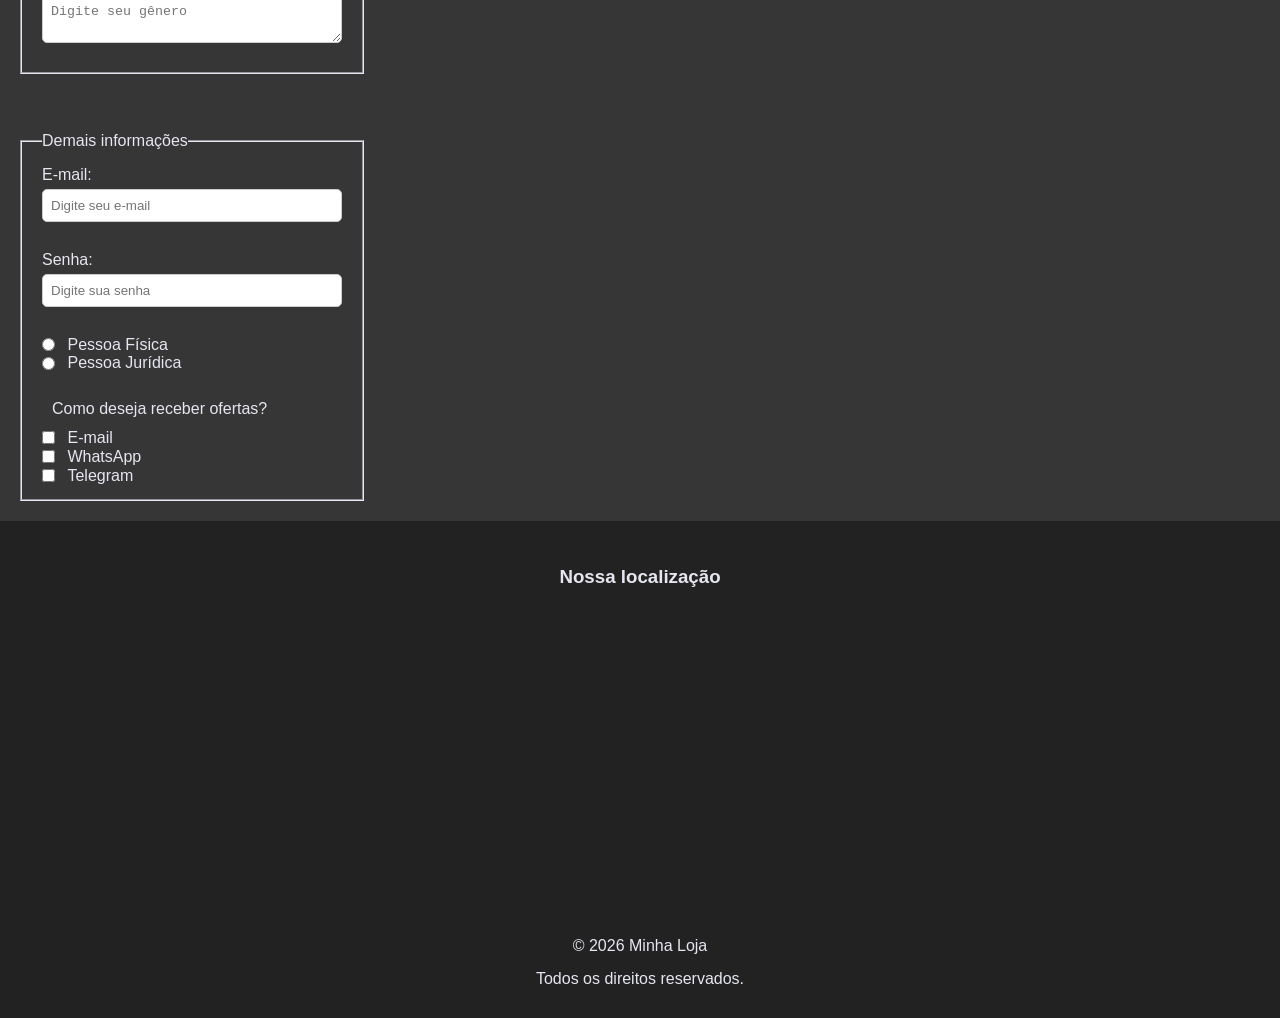
==== commit e8ad6772: "css grid" ====
--- a/index.html
+++ b/index.html
@@ -1,296 +1,310 @@
-<!doctype html>
+<!DOCTYPE html>
 <html lang="pt-BR">
-  <head>
-    <meta charset="UTF-8" />
-    <meta name="viewport" content="width=device-width, initial-scale=1.0" />
+
+<head>
+    <meta charset="UTF-8">
+    <meta name="viewport" content="width=device-width, initial-scale=1.0">
     <title>Minha Loja</title>
     <link rel="stylesheet" href="css/style.css">
-  </head>
-  <body>
+</head>
+
+<body>
+
     <!-- Cabeçalho -->
     <header class="header">
-      <h1>Minha Loja</h1>
-
-      <nav class="nav-menu">
-        <ul>
-          <li><a href="#home">Home</a></li>
-          <li><a href="#produtos">Produtos</a></li>
-          <li><a href="#contato">Contato</a></li>
-        </ul>
-      </nav>
+        <h1>Minha Loja</h1>
+
+        <nav class="nav-menu">
+            <ul>
+                <li><a href="#home">Home</a></li>
+                <li><a href="#produtos">Produtos</a></li>
+                <li><a href="#sobre">Sobre</a></li>
+                <li><a href="#contato">Contato</a></li>
+            </ul>
+        </nav>
     </header>
 
     <main id="home">
 
-      <!-- Banner -->
-      <section class="banner" aria-label="Destaque principal">
-      <h2>Promoções Imperdíveis</h2>
-      <p>Os melhores produtos com os melhores preços!</p>
-</section>
-
-      <!-- Produtos -->
-      <section class="products" id="produtos">
-        <h2>Produtos em Destaque</h2>
-
-        <!-- Artigos -->
-        <article class="product-card">
-          <h3>Notebook</h3>
-          <figure>
-            <img
-              src="img/notebook.webp"
-              width="200"
-              loading="lazy"
-              alt="Notebook Gamer"
-            />
-            <figcaption>Notebook Gamer ROG Zephyrus Duo</figcaption>
-          </figure>
-        </article>
-
-        <article>
-          <h3>Teclado</h3>
-          <figure>
-            <img
-              src="img/teclado.webp"
-              width="200"
-              loading="lazy"
-              alt="Teclado Gamer"
-            />
-            <figcaption>
-              Teclado Gamer Ucal Switch Magnetic Rgb Preto Redragon
-            </figcaption>
-          </figure>
-        </article>
-          <br> <br>
+        <!-- Banner -->
+        <section class="banner" aria-label="Destaque principal">
+            <h2>Promoções Imperdíveis</h2>
+            <p>Os melhores produtos com os melhores preços!</p>
+        </section>
+
+        <!-- Produtos -->
+        <section class="products" id="produtos">
+
+            <h2>Produtos em Destaque</h2>
+
+            <article class="product-card">
+                <h3>Notebook</h3>
+
+                <figure>
+                    <img src="img/notebook.webp"
+                        alt="Notebook Gamer"
+                        width="200"
+                        loading="lazy">
+
+                    <figcaption>
+                        Notebook Gamer ROG Zephyrus Duo
+                    </figcaption>
+                </figure>
+            </article>
+
+            <article class="product-card">
+                <h3>Teclado</h3>
+
+                <figure>
+                    <img src="img/teclado.webp"
+                        alt="Teclado Gamer"
+                        width="200"
+                        loading="lazy">
+
+                    <figcaption>
+                        Teclado Gamer Ucal Switch Magnetic RGB Preto Redragon
+                    </figcaption>
+                </figure>
+            </article>
+
+        </section>
+
+        <!-- Vídeo -->
         <section class="promo-video">
-          <iframe
-            width="560"
-            height="315"
-            src="https://www.youtube.com/embed/XgaKOAwiVOw?si=0saX8XLECy2ePJ6V"
-            title="YouTube video player"
-            frameborder="0"
-            allow="
-              accelerometer;
-              autoplay;
-              clipboard-write;
-              encrypted-media;
-              gyroscope;
-              picture-in-picture;
-              web-share;
-            "
-            referrerpolicy="strict-origin-when-cross-origin"
-            allowfullscreen
-          ></iframe>
-        </section>
-        <br> 
-        
-        
-        <!-- Lista de categorias -->
+            <iframe
+                width="560"
+                height="315"
+                src="https://www.youtube.com/embed/XgaKOAwiVOw?si=0saX8XLECy2ePJ6V"
+                title="Vídeo promocional"
+                allow="accelerometer; autoplay; clipboard-write; encrypted-media; gyroscope; picture-in-picture; web-share"
+                allowfullscreen
+                loading="lazy"
+                referrerpolicy="strict-origin-when-cross-origin">
+            </iframe>
+        </section>
+
+        <!-- Categorias -->
         <aside class="categories">
-          <h3>Categorias</h3>
-
-          <ul>
-            <li>Eletrônicos</li>
-            <li>Roupas</li>
-            <li>Acessórios</li>
-          </ul>
+            <h3>Categorias</h3>
+
+            <ul>
+                <li>Eletrônicos</li>
+                <li>Roupas</li>
+                <li>Acessórios</li>
+            </ul>
         </aside>
 
         <!-- Tabela de produtos -->
         <!--
         <section class="product-list">
-          <h3>Lista de Produtos</h3>
-
-          <table border="1">
-            <thead>
-              <tr>
-                <th>Produto</th>
-                <th>Preço</th>
-                <th>Categoria</th>
-              </tr>
-            </thead>
-
-            <tbody>
-              <tr>
-                <td>Fone</td>
-                <td>250,00</td>
-                <td>Eletrônicos</td>
-              </tr>
-
-              <tr>
-                <td>Mouse</td>
-                <td>180,00</td>
-                <td>TI</td>
-              </tr>
-
-              <tr>
-                <td>Teclado</td>
-                <td>200,00</td>
-                <td>TI</td>
-              </tr>
-            </tbody>
-          </table>
-        </section> 
+            <h3>Lista de Produtos</h3>
+
+            <table border="1">
+                <thead>
+                    <tr>
+                        <th>Produto</th>
+                        <th>Preço</th>
+                        <th>Categoria</th>
+                    </tr>
+                </thead>
+
+                <tbody>
+                    <tr>
+                        <td>Fone</td>
+                        <td>250,00</td>
+                        <td>Eletrônicos</td>
+                    </tr>
+
+                    <tr>
+                        <td>Mouse</td>
+                        <td>180,00</td>
+                        <td>TI</td>
+                    </tr>
+
+                    <tr>
+                        <td>Teclado</td>
+                        <td>200,00</td>
+                        <td>TI</td>
+                    </tr>
+                </tbody>
+            </table>
+        </section>
         -->
-        
-
-        <!--Formulário-->
+
+        <!-- Sobre -->
+        <section id="sobre" class="about">
+            <h2>Sobre a Loja</h2>
+
+            <p>
+                Somos uma loja dedicada a oferecer produtos de qualidade,
+                oferecendo os melhores preços e atendimento para nossos clientes.
+            </p>
+        </section>
+
+        <!-- Formulário -->
         <section id="contato">
-          <h2>Cadastro / Contato</h2>
-          <form class="form-contato" method="post" action="servidor.php">
-            <fieldset>
-              <legend>Dados para login</legend>
-              <label for="nome">Nome:</label> <br />
-              <input
-                type="text"
-                name="nome"
-                id="nome"
-                placeholder="Digite seu nome"
-                required
-                minlength="3"
-              />
-              <br />
-              <br />
-
-              <label for="idade">Idade</label> <br />
-              <input
-                type="number"
-                name="idade"
-                id="idade"
-                placeholder="Informe sua idade"
-                min="18"
-                max="120"
-                required
-              />
-              <br />
-              <br />
-
-              <label for="genero">Gênero</label> <br />
-              <select name="category" id="genero">
-                <option value="">Selecione...</option>
-                <option value="feminino">Feminino</option>
-                <option value="masculino">Masculino</option>
-                <option value="outro">Outro</option>
-              </select>
-              <br />
-              <br />
-
-              <label for="genero">Outros</label> <br />
-              <textarea
-                id="outro"
-                name="outro"
-                rows="2"
-                cols="30"
-                maxlength="25"
-                placeholder="Digite seu gênero"
-              ></textarea>
-            </fieldset>
-            <br />
-            <br />
-
-            <fieldset>
-              <legend>Demais informações</legend>
-              <label for="email">E-mail</label> <br />
-              <input
-                type="email"
-                name="email"
-                id="email"
-                placeholder="Digite seu email"
-                required
-              />
-              <br />
-              <br />
-
-              <label for="senha">Senha</label> <br />
-              <input
-                type="password"
-                name="senha"
-                id="senha"
-                placeholder="Digite sua senha"
-                required
-                minlength="8"
-              />
-
-              <br />
-              <br />
-
-              <input type="radio" name="client-type" id="radio-pf" value="pf" />
-              <label for="radio-pf">Pessoa Física</label>
-              <br />
-              <input type="radio" name="client-type" id="radio-pj" value="pj" />
-              <label for="radio-pj">Pessoa Jurídica</label>
-
-              <br />
-              <br />
-              <legend>Como quer receber ofertas</legend>
-              <input
-                type="checkbox"
-                name="preferences"
-                id="check-offers"
-                value="offers"
-              />
-              <!-- ...value="offers" checked/> deixa pré-selecionado-->
-              <label for="check-offers">E-mail</label>
-              <br />
-              <input
-                type="checkbox"
-                name="preferences"
-                id="check-news"
-                value="news"
-              />
-              <label for="check-news">Whatsapp</label>
-              <br />
-              <input
-                type="checkbox"
-                name="preferences"
-                id="check-sup"
-                value="sup"
-              />
-              <label for="check-sup">Telegram</label>
-            </fieldset>
-          </form>
-        </section>
-      </section>
+
+            <h2>Cadastro / Contato</h2>
+
+            <form class="form-contato" method="post" action="servidor.php">
+
+                <fieldset>
+
+                    <legend>Dados para login</legend>
+
+                    <label for="nome">Nome:</label><br>
+
+                    <input
+                        type="text"
+                        id="nome"
+                        name="nome"
+                        placeholder="Digite seu nome"
+                        minlength="3"
+                        required>
+
+                    <br><br>
+
+                    <label for="idade">Idade:</label><br>
+
+                    <input
+                        type="number"
+                        id="idade"
+                        name="idade"
+                        placeholder="Informe sua idade"
+                        min="18"
+                        max="120"
+                        required>
+
+                    <br><br>
+
+                    <label for="genero">Gênero:</label><br>
+
+                    <select id="genero" name="genero">
+                        <option value="">Selecione...</option>
+                        <option value="feminino">Feminino</option>
+                        <option value="masculino">Masculino</option>
+                        <option value="outro">Outro</option>
+                    </select>
+
+                    <br><br>
+
+                    <label for="outro">Outros:</label><br>
+
+                    <textarea
+                        id="outro"
+                        name="outro"
+                        rows="2"
+                        maxlength="25"
+                        placeholder="Digite seu gênero"></textarea>
+
+                </fieldset>
+
+                <br>
+
+                <fieldset>
+
+                    <legend>Demais informações</legend>
+
+                    <label for="email">E-mail:</label><br>
+
+                    <input
+                        type="email"
+                        id="email"
+                        name="email"
+                        placeholder="Digite seu e-mail"
+                        required>
+
+                    <br><br>
+
+                    <label for="senha">Senha:</label><br>
+
+                    <input
+                        type="password"
+                        id="senha"
+                        name="senha"
+                        placeholder="Digite sua senha"
+                        minlength="8"
+                        required>
+
+                    <br><br>
+
+                    <input
+                        type="radio"
+                        id="radio-pf"
+                        name="client-type"
+                        value="pf">
+                    <label for="radio-pf">Pessoa Física</label>
+
+                    <br>
+
+                    <input
+                        type="radio"
+                        id="radio-pj"
+                        name="client-type"
+                        value="pj">
+                    <label for="radio-pj">Pessoa Jurídica</label>
+
+                    <br><br>
+
+                    <p>Como deseja receber ofertas?</p>
+
+                    <input
+                        type="checkbox"
+                        id="check-email"
+                        name="preferences"
+                        value="email">
+                    <label for="check-email">E-mail</label>
+
+                    <br>
+
+                    <input
+                        type="checkbox"
+                        id="check-whatsapp"
+                        name="preferences"
+                        value="whatsapp">
+                    <label for="check-whatsapp">WhatsApp</label>
+
+                    <br>
+
+                    <input
+                        type="checkbox"
+                        id="check-telegram"
+                        name="preferences"
+                        value="telegram">
+                    <label for="check-telegram">Telegram</label>
+
+                </fieldset>
+
+            </form>
+
+        </section>
+
     </main>
 
+    <!-- Rodapé -->
     <footer class="footer">
-     
-      <h3>Nossa localização</h3>
-      <iframe
-      src="https://www.google.com/maps/embed?pb=!1m18!1m12!1m3!1d14700.346199392541!2d-43.20862306403402!3d-22.9101783028719!2m3!1f0!2f0!3f0!3m2!1i1024!2i768!4f13.1!3m3!1m2!1s0x997f0c4e687185%3A0x973c7a140b9b61fa!2sEdif%C3%ADcio%20Eco%20Sapuca%C3%AD!5e0!3m2!1spt-BR!2sbr!4v1783607168253!5m2!1spt-BR!2sbr"
-      width="400"
-      height="300"
-      style="border: 0"
-      allowfullscreen=""
-      loading="lazy"
-      referrerpolicy="strict-origin-when-cross-origin"
-    ></iframe>
-     <h2>Sobre a Loja</h2>
-        <p>
-          Somos uma loja dedicada a oferecer produtos de qualidade com os
-          melhores preços.
-        </p>
-      </section>
-
-      <!-- Contato -->
-      <section id="contato" class="contact">
-        <h2>Contato</h2>
-
-        <form aria-label="Formulário de contato">
-          <label for="nome">Nome:</label>
-          <input type="text" id="nome" required />
-
-          <label for="email">Email:</label>
-          <input type="email" id="email" required />
-
-          <button type="submit">Enviar</button>
-        </form>
-      </section>
-    </main>
-
-    <footer>
-      <p>&copy; 2026 Minha Loja Online</p>
+
+        <section class="location">
+
+            <h3>Nossa localização</h3>
+
+            <iframe
+                src="https://www.google.com/maps/embed?pb=!1m18!1m12!1m3!1d14700.346199392541!2d-43.20862306403402!3d-22.9101783028719!2m3!1f0!2f0!3f0!3m2!1i1024!2i768!4f13.1!3m3!1m2!1s0x997f0c4e687185%3A0x973c7a140b9b61fa!2sEdif%C3%ADcio%20Eco%20Sapuca%C3%AD!5e0!3m2!1spt-BR!2sbr!4v1783607168253!5m2!1spt-BR!2sbr"
+                width="400"
+                height="300"
+                style="border:0"
+                loading="lazy"
+                allowfullscreen
+                referrerpolicy="strict-origin-when-cross-origin">
+            </iframe>
+
+        </section>
+
+        <p>&copy; 2026 Minha Loja</p>
+        <p>Todos os direitos reservados.</p>
+
     </footer>
-      <p>Todos os direitos reservados</p>
-    </footer>
-  </body>
-</html>
+
+</body>
+
+</html>
--- a/css/style.css
+++ b/css/style.css
@@ -1,114 +1,208 @@
 
-*{
+/* Reset */
+* {
     margin: 0;
     padding: 0;
     box-sizing: border-box;
 }
 
-
-
-header{
-
+/* Corpo */
+body {
+    background-color: #363636;
+    font-family: Arial, sans-serif;
+}
+
+/* Cabeçalho */
+.header {
     background-color: #4a1f6f;
-   color: white;
- padding: 15px;
- position: fixed;
- width: 100%;
- top: 0;
- z-index: 1000;
- text-align: center;
-}
-
-.banner{
-
-    background-color: #23102f;
-    color: white;
-    padding: 20px;
-    margin: 20px;
-    border-radius: 8px;
-}
-
-
-body{
-
-    background-color:#363636 ;
-    font-family: Arial, sans-serif;
-
-}
-
-table{
-
-    color: rgb(230, 230, 240);
-    border-color: rgb(230, 230, 240);
-}
-
-fieldset{
-
-    color: rgb(230, 230, 240);
-    border-color: rgb(230, 230, 240);
-     margin: 5px;
-    padding: 5px;
-}
-
-h1{
-
-    color: rgb(230, 230, 240);
-     text-align: center;
-    
-}
-
-h2, h3, p{
-    color: rgb(230, 230, 240);
-     margin: 5px;
-    padding: 5px;
-}
-
-ul, figcaption{
-    color:  rgb(2, 2, 3);
-     margin: 5px;
-    padding: 5px;
-}
-
-a{
+    color: white;
+    padding: 15px;
+    position: fixed;
+    width: 100%;
+    top: 0;
+    z-index: 1000;
+    text-align: center;
+}
+
+/* Menu */
+.nav-menu ul {
+    display: flex;
+    justify-content: center;
+    list-style: none;
+    margin-top: 10px;
+}
+
+.nav-menu li {
+    margin: 0 15px;
+}
+
+.nav-menu a {
     color: #e7d8ff;
     text-decoration: none;
     transition: 0.3s;
 }
 
-a:hover{
+.nav-menu a:hover {
     text-decoration: underline;
-   
-}
-
-article{
-
-     margin: 5px;
-    padding: 5px;
-
-}
-
-iframe{
-
-     margin: 5px;
-    padding: 5px;
-
-}
-
-/* Produtos lado a lado (inline-block) */
+}
+
+/* Espaço para o cabeçalho fixo */
+main {
+    margin-top: 100px;
+}
+
+/* Banner */
+.banner {
+    background-color: #23102f;
+    color: white;
+    padding: 20px;
+    margin: 20px;
+    border-radius: 8px;
+    text-align: center;
+}
+
+/* Produtos */
+.products {
+    display: flex;
+    flex-wrap: wrap;
+    justify-content: center;
+    gap: 20px;
+    margin: 20px;
+}
+
 .product-card {
-    display: inline-block;
-    width: 45%;
     background-color: white;
     border: 1px solid #ddd;
+    border-radius: 8px;
+    width: 260px;
     padding: 15px;
-    margin: 10px;
-    vertical-align: top;
-}
-
-/* Hover nos produtos */
+    text-align: center;
+    transition: transform 0.3s ease, border-color 0.3s ease;
+}
+
 .product-card:hover {
-    transform: scale(1.02);
-    border-color: #1e90ff;
+    transform: scale(1.05);
+    border-color: #4a1f6f;
+}
+
+.product-card img {
+    width: 100%;
+    height: auto;
+    border-radius: 5px;
+}
+
+/* Vídeo */
+.promo-video {
+    text-align: center;
+    margin: 20px;
+}
+
+iframe {
+    margin: 5px;
+    padding: 5px;
+}
+
+/* Sobre */
+.about {
+    background-color: #23102f;
+    margin: 20px;
+    padding: 20px;
+    border-radius: 8px;
+}
+
+/* Localização */
+.location {
+    text-align: center;
+    margin: 20px;
+}
+
+/* Categorias */
+.categories {
+    margin: 20px;
+}
+
+.categories ul {
+    color: rgb(230, 230, 240);
+    margin-left: 20px;
+}
+
+figcaption {
+    color: #333;
+    margin-top: 10px;
+}
+
+/* Formulário */
+fieldset {
+    color: rgb(230, 230, 240);
+    border-color: rgb(230, 230, 240);
+    width: fit-content;
+    padding: 15px 20px;
+    margin: 20px;
+}
+
+/* Campos de texto */
+input[type="text"],
+input[type="email"],
+input[type="password"],
+input[type="number"],
+select,
+textarea {
+    width: 300px;
+    padding: 8px;
+    margin-top: 5px;
+    margin-bottom: 10px;
+    border-radius: 5px;
+    border: 1px solid #ccc;
+}
+
+/* Rádio e Checkbox */
+input[type="radio"],
+input[type="checkbox"] {
+    width: auto;
+    margin-right: 8px;
+    vertical-align: middle;
+}
+
+label {
+    vertical-align: middle;
+}
+
+/* Botão */
+button {
+    padding: 8px 20px;
+    background-color: #4a1f6f;
+    color: white;
+    border: none;
+    border-radius: 5px;
+    cursor: pointer;
+}
+
+button:hover {
+    background-color: #5d2b86;
+}
+
+/* Tabela */
+table {
+    color: rgb(230, 230, 240);
+    border-color: rgb(230, 230, 240);
+}
+
+/* Textos */
+h1 {
+    color: rgb(230, 230, 240);
+}
+
+h2,
+h3,
+p {
+    color: rgb(230, 230, 240);
+    margin: 5px;
+    padding: 5px;
+}
+
+article {
+    margin: 5px;
+    padding: 5px;
 }
 
 /* Rodapé */
@@ -116,6 +210,6 @@
     background-color: #222;
     color: white;
     text-align: center;
-    padding: 15px;
+    padding: 20px;
     margin-top: 20px;
 }
